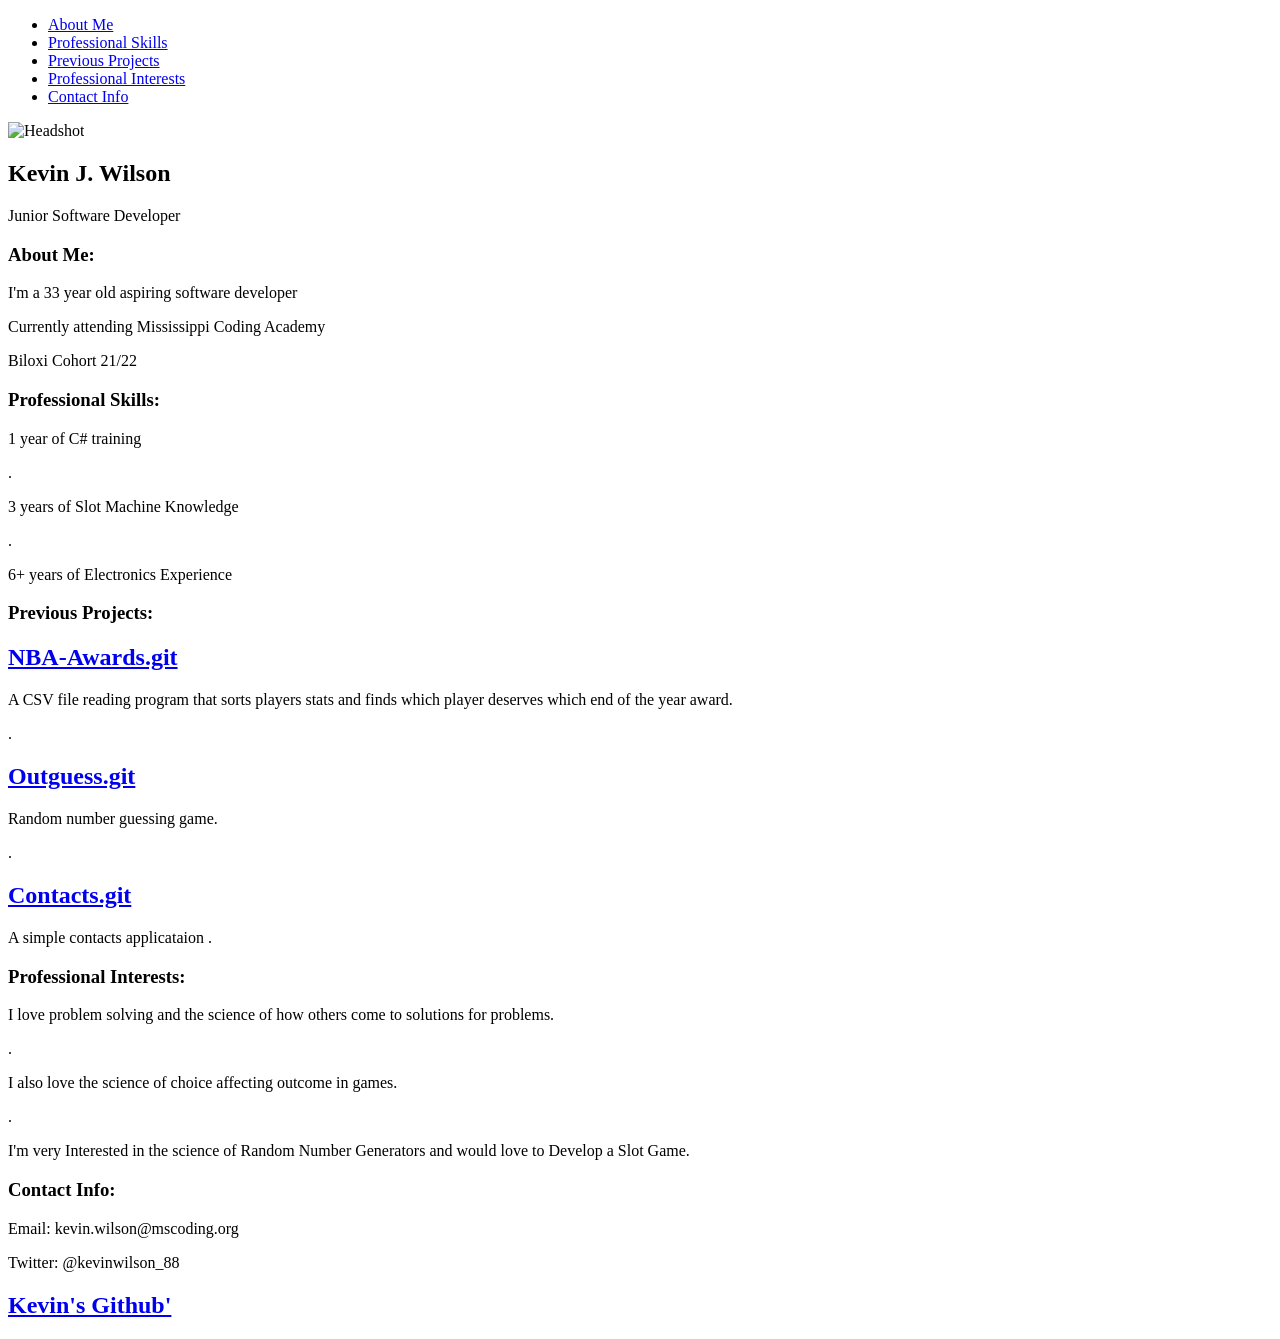
==== index.html @ ad1228a2 "Create index.html" ====
<!DOCTYPE html>
<html>
<head>
    <meta charset="utf-8" />
    <link rel="stylesheet" href="StyleSheet.css" />
    <meta name="viewport" content="width=device-width, initial-scale=1" />
    <title>
        Kevin's Website'
    </title>
</head>
<body>

    <ul class="nav">

        <li> <a href="#About Me"> About Me</a> </li>
        <li> <a href="#Skills"> Professional Skills</a> </li>
        <li> <a href="#Projects"> Previous Projects</a> </li>
        <li> <a href="#Interests"> Professional Interests</a> </li>
        <li> <a href="#Contact"> Contact Info</a> </li>

    </ul>

    <section class="hero">
        <header>
            <div class="headshot">
                <img src="maninspace.jfif" alt="Headshot" />
            </div>


            <h1> Kevin J. Wilson </h1>

            <p> Junior Software Developer</p>

        </header>
    </section>

    <section class="About Me" id="About Me">

        <h3> About Me:  </h3>
        <p> I'm a 33 year old aspiring software developer</p>
        <p> Currently attending Mississippi Coding Academy</p>
        <p> Biloxi Cohort 21/22</p>

    </section>

    <section class="Professional Skills" id="Skills">

        <h3>   Professional Skills: </h3>
        <p> 1 year of C# training</p>
        <p>.</p>
        <p> 3 years of Slot Machine Knowledge</p>
        <p>.</p>
        <p> 6+ years of Electronics Experience</p>


    </section>

    <section class="Previous Projects" id="Projects">

        <h3>Previous Projects:</h3>
        <div>
            <h2><a href="https://github.com/Kevin-J-Wilson/NBA-Awards">NBA-Awards.git</a></h2>
            <p>A CSV file reading program that sorts players stats and finds which player deserves which end of the year award.</p>
            <p>.</p>

            <h2><a href="https://github.com/Kevin-J-Wilson/Outguess">Outguess.git</a></h2>
            <p>Random number guessing game.</p>
            <p>.</p>
            <h2><a href="https://github.com/Kevin-J-Wilson/Contacts">Contacts.git</a></h2>
            <p>A simple contacts applicataion .</p>
            
        </div>
    </section>

    <section class="Interests" id="Interests">

        <h3>   Professional Interests:  </h3>
        <p> I love problem solving and the science of how others come to solutions for problems.</p>
        <p>.</p>
        <p> I also love the science of choice affecting outcome in games.</p>
        <p>.</p>
        <p> I'm very Interested in the science of Random Number Generators and would love to Develop a Slot Game.</p>

    </section>


    <footer class="Contact Info" id="Contact">

        <h3>    Contact Info:  </h3>
        <p> Email: kevin.wilson@mscoding.org</p>
        <p> Twitter: @kevinwilson_88</p>
        <h2><a href="https://github.com/Kevin-J-Wilson">Kevin's Github'</a></h2>

    </footer>
</body>
</html>
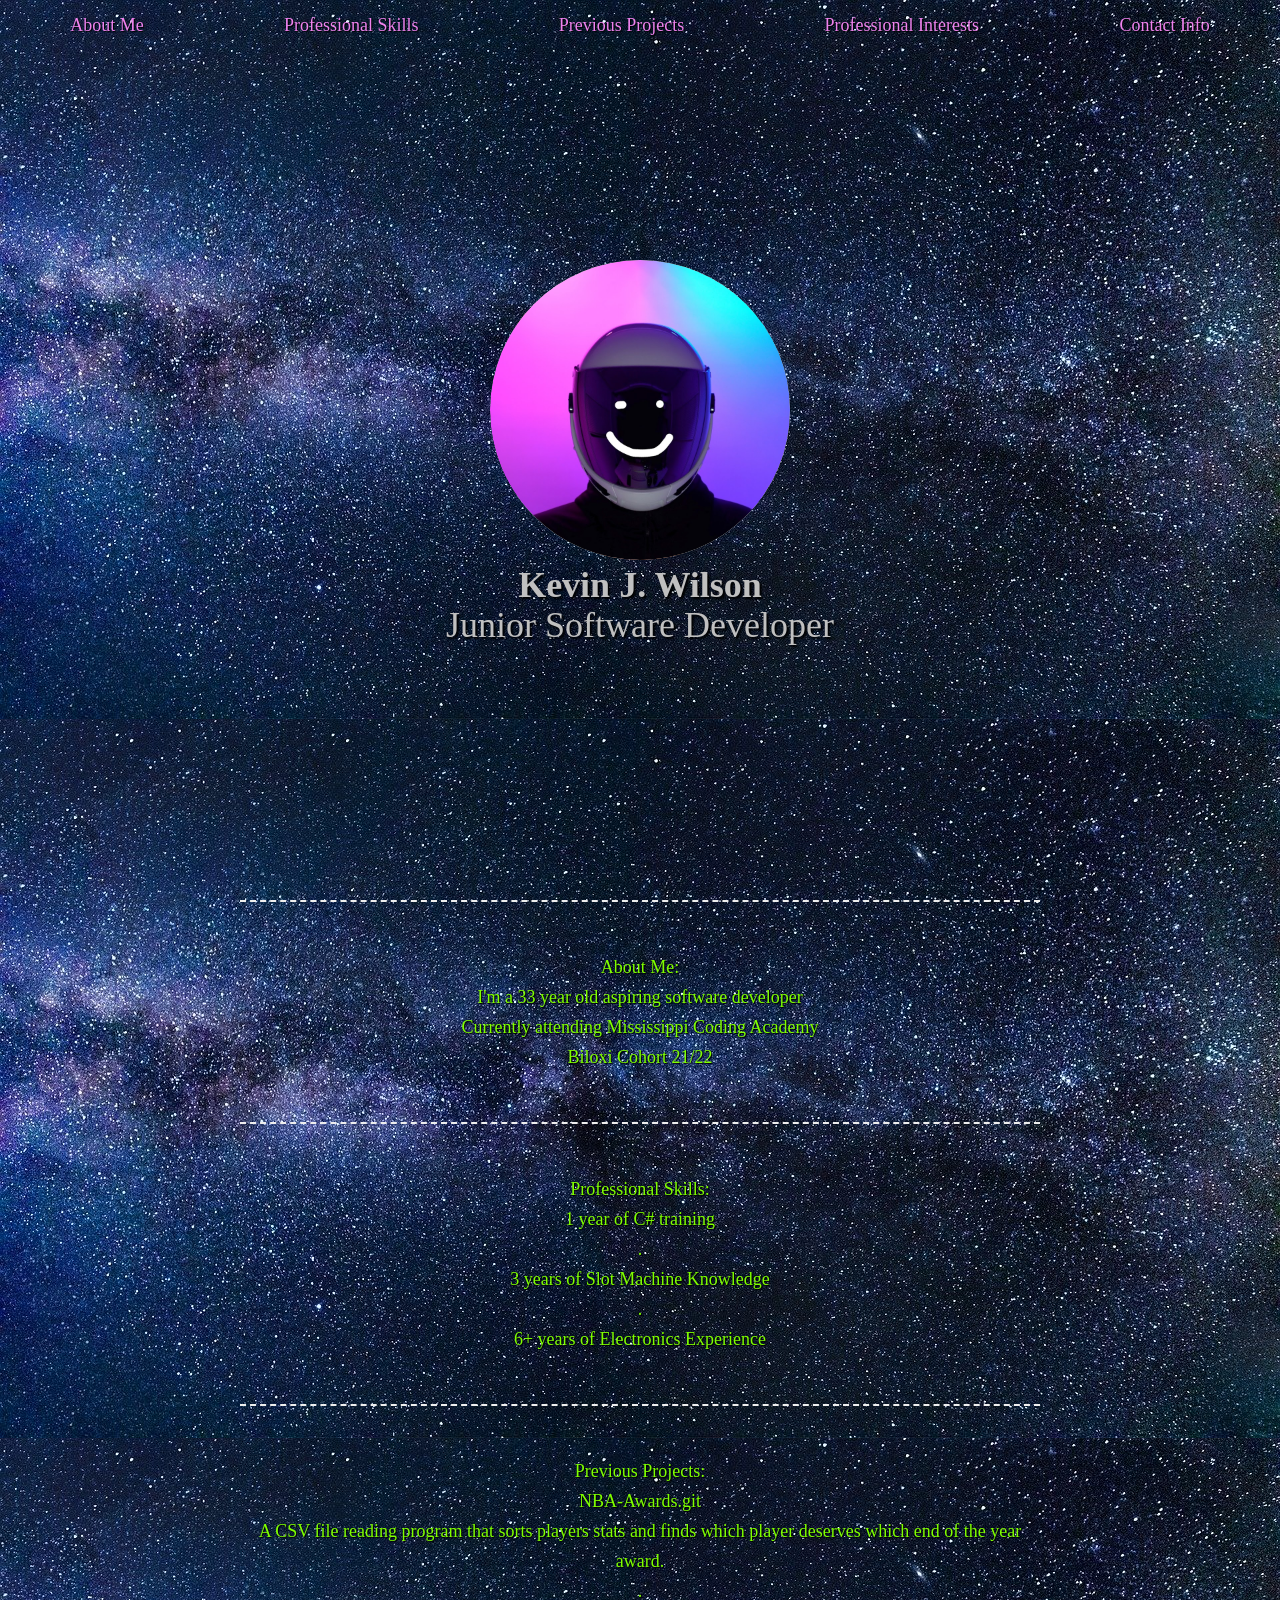
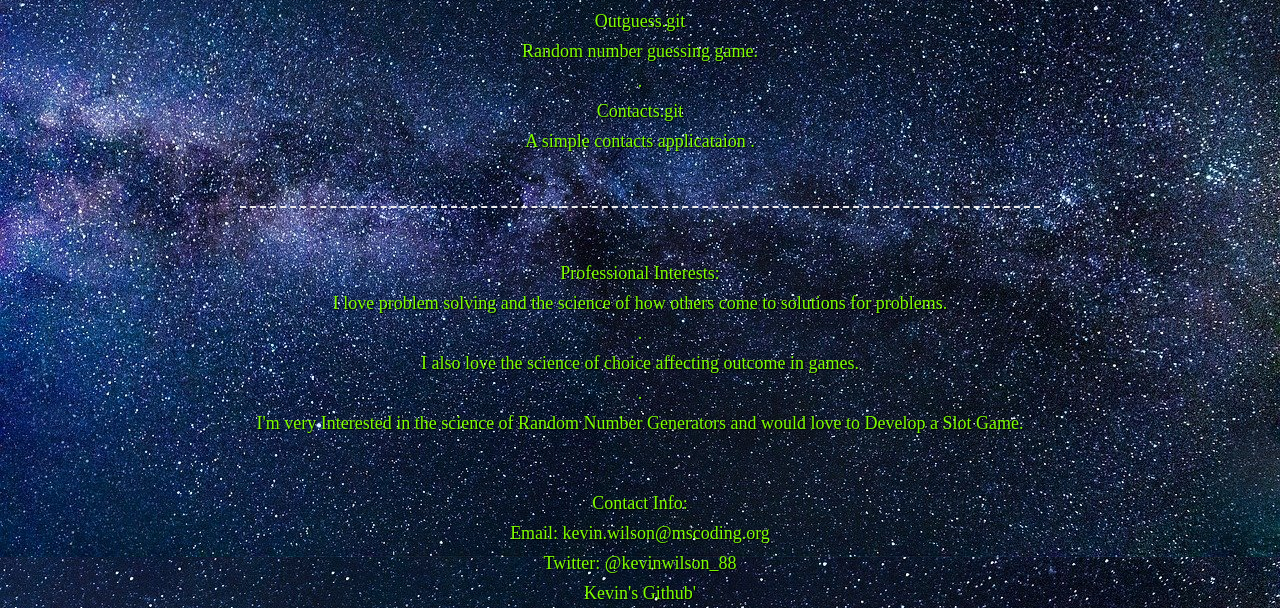
==== commit 8b8504be: "Update index.html" ====
--- a/index.html
+++ b/index.html
@@ -23,7 +23,7 @@
     <section class="hero">
         <header>
             <div class="headshot">
-                <img src="maninspace.jfif" alt="Headshot" />
+                <img src="unnamed.jpg" alt="Headshot" />
             </div>
 
 
--- a/StyleSheet.css
+++ b/StyleSheet.css
@@ -0,0 +1,118 @@
+﻿* {
+    margin: 0;
+    padding: 0;
+    border: 0;
+    font-size: inherit;
+    font-weight: inherit;
+    text-decoration: inherit;
+    line-height: inherit;
+    color: inherit;
+}/*end select all*/
+
+.nav {
+    width: 100%;
+    display: flex;
+    position: fixed;
+}
+
+.nav li {
+    list-style-type:none;
+    flex-grow:1;
+}
+
+.nav li a {
+    display: block;
+    line-height: 50px;
+    font-family: 'Lucida Handwriting';
+    text-shadow: 1px 1px 1px black;
+    color: violet;
+    transition: background-color 0.2s;
+}
+.nav li a:hover {
+    background-color: black;
+}
+
+
+html, body {
+    font-family: 'Lucida Calligraphy';
+    font-size: 18px;
+    line-height: 30px;
+    color: chartreuse;
+    text-shadow: 1px 1px 1px black;
+}
+/*end html,body*/
+
+body {
+    text-align: center;
+    background-image: url("milkyway.jpg");
+}/*end body*/
+
+h1 {
+    font-size: 36px;
+    line-height: 50px;
+    font-weight: bold;
+}/*end h1*/
+
+section {
+    border-top: 2px dashed #eee;
+    padding: 50px 0;
+    max-width: 800px;
+    margin: 0 auto; 
+}/*end section*/
+
+section:target h1{
+    
+    background-color:coral;
+}
+
+img{
+
+    border-radius:50%;
+}/*end img*/
+
+
+.hero {
+    height: 100vh;
+    display: flex;
+    flex-direction: column;
+    justify-content: center;
+    border: 0;
+    padding: 0;
+    font-family: 'Lucida Calligraphy';
+    font-size: 36px;
+    line-height: 30px;
+    color: silver;
+    text-shadow: 2px 2px 2px black;
+}/*end hero*/
+
+.hero img{
+    width:100%;
+    height:100%;
+}/*end hero img*/
+
+.headshot {
+    width: 300px;
+    height: 300px;
+    border-radius: 50%;
+    overflow: hidden;
+    margin-left: auto;
+    margin-right: auto;
+    transition: transform 3s, box-shadow 1s;
+    background-image: url("OIP.jpg");
+    background-size: contain;
+}/*end headshot*/
+
+.headshot:hover {
+    transform:rotate(360deg);
+    box-shadow: 0px 0px 100px 50px #fc4, 0px 0px 100px 20px #960 inset;
+}/*end headshot hover*/
+
+.headshot img{
+    transition:opacity 1s;
+}/*end headshot img*/
+
+.headshot:hover img{
+
+    opacity:0;
+}/*end headshot hover img*/
+
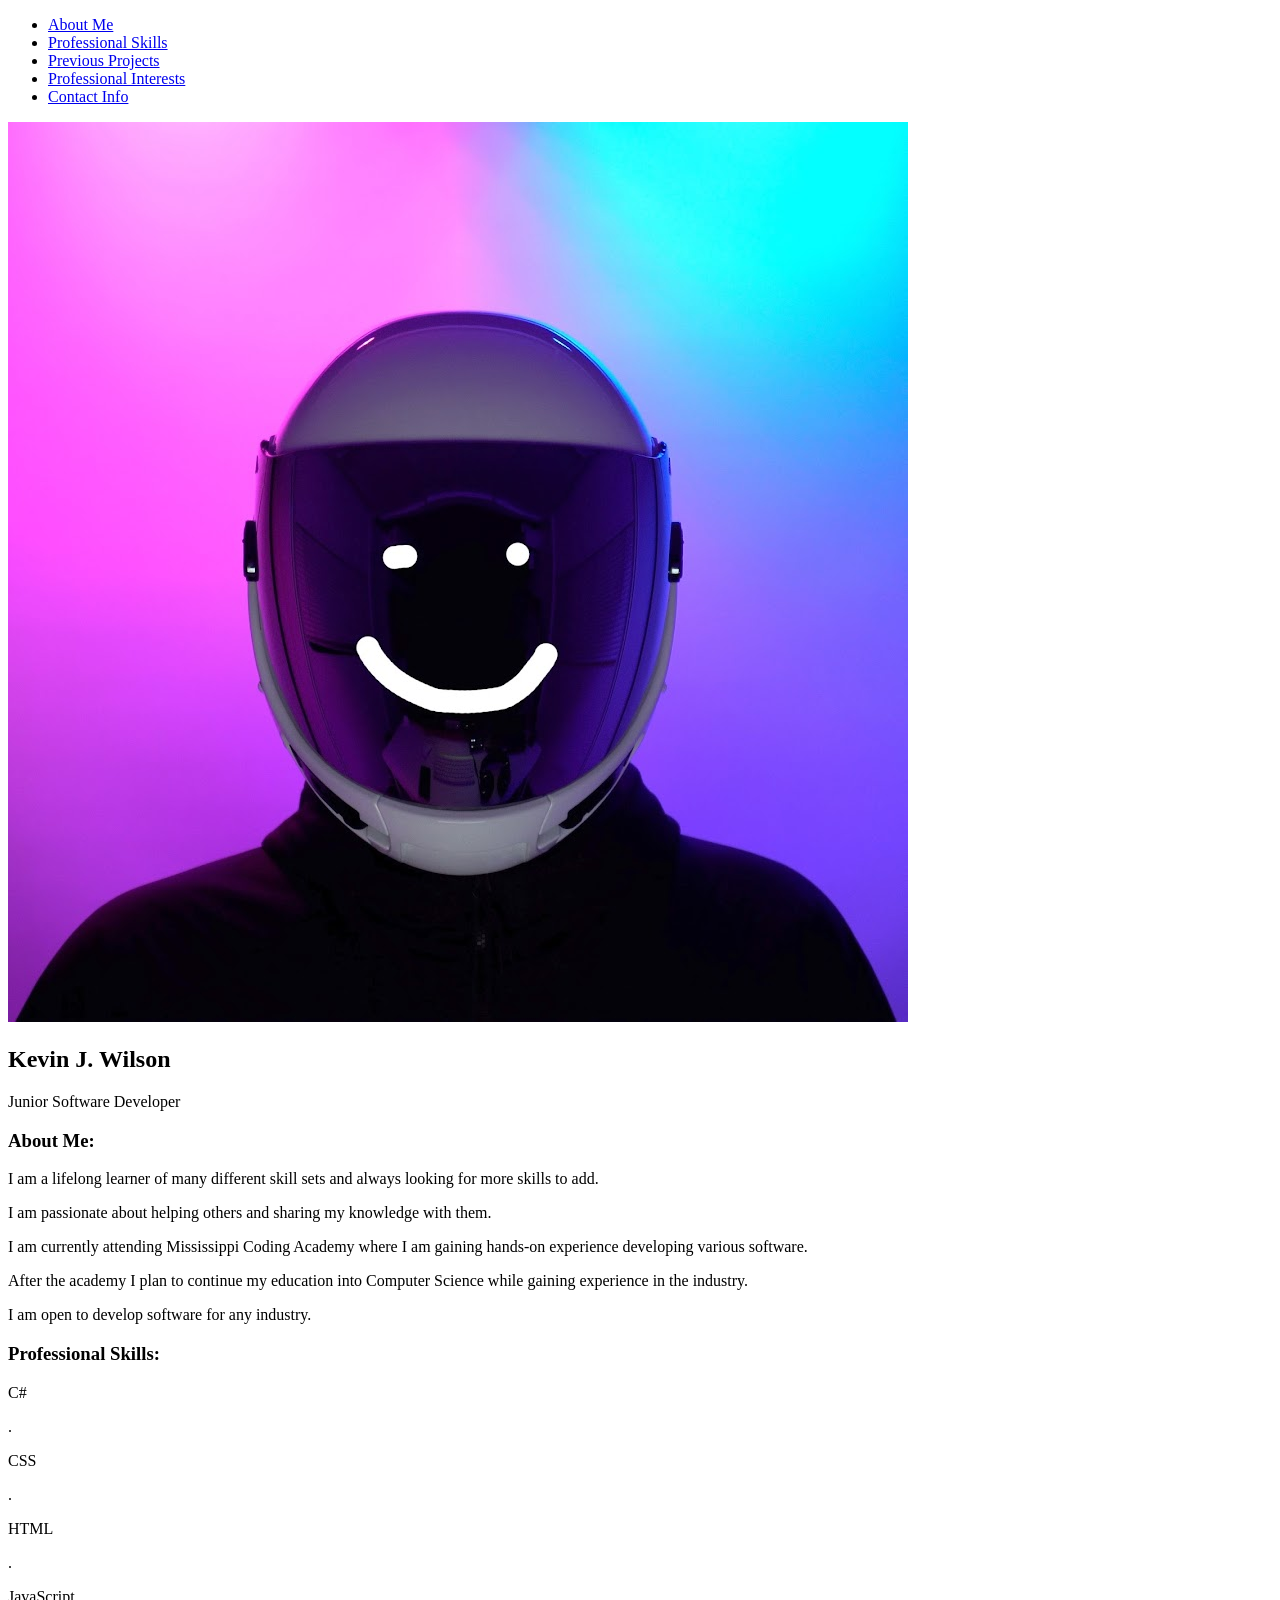
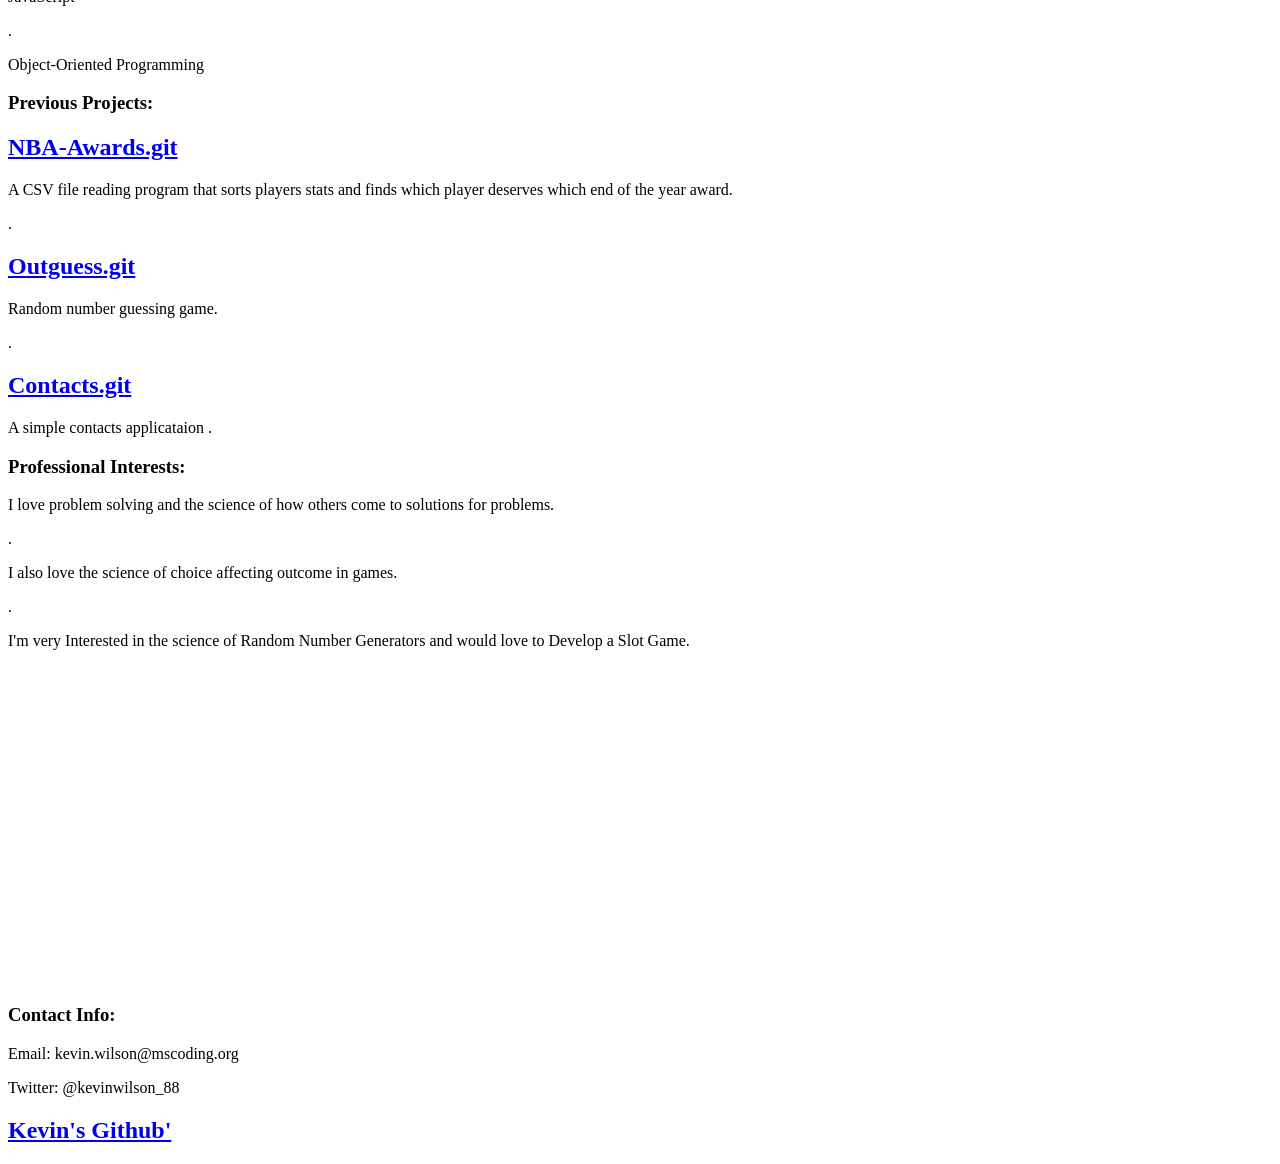
==== commit 47823df2: "Update index.html" ====
--- a/index.html
+++ b/index.html
@@ -2,7 +2,7 @@
 <html>
 <head>
     <meta charset="utf-8" />
-    <link rel="stylesheet" href="StyleSheet.css" />
+    <link rel="stylesheet" href="portfolio.css" />
     <meta name="viewport" content="width=device-width, initial-scale=1" />
     <title>
         Kevin's Website'
@@ -37,20 +37,26 @@
     <section class="About Me" id="About Me">
 
         <h3> About Me:  </h3>
-        <p> I'm a 33 year old aspiring software developer</p>
-        <p> Currently attending Mississippi Coding Academy</p>
-        <p> Biloxi Cohort 21/22</p>
+        <p>I am a lifelong learner of many different skill sets and always looking for more skills to add.</p>  
+        <p>I am passionate about helping others and sharing my knowledge with them.</p>
+        <p>I am currently attending Mississippi Coding Academy where I am gaining hands-on experience developing various software.</p>
+        <p>After the academy I plan to continue my education into Computer Science while gaining experience in the industry.</p>
+        <p>I am open to develop software for any industry.</p>
+    </section>
 
-    </section>
 
     <section class="Professional Skills" id="Skills">
 
         <h3>   Professional Skills: </h3>
-        <p> 1 year of C# training</p>
+        <p> C#</p>
         <p>.</p>
-        <p> 3 years of Slot Machine Knowledge</p>
+        <p> CSS</p>
         <p>.</p>
-        <p> 6+ years of Electronics Experience</p>
+        <p> HTML</p>
+        <p>.</p>
+        <p> JavaScript</p>
+        <p>.</p>
+        <p> Object-Oriented Programming</p>
 
 
     </section>
@@ -68,7 +74,7 @@
             <p>.</p>
             <h2><a href="https://github.com/Kevin-J-Wilson/Contacts">Contacts.git</a></h2>
             <p>A simple contacts applicataion .</p>
-            
+
         </div>
     </section>
 
@@ -82,8 +88,7 @@
         <p> I'm very Interested in the science of Random Number Generators and would love to Develop a Slot Game.</p>
 
     </section>
-
-
+    <iframe width="560" height="315" src="https://www.youtube.com/embed/DZDrFGVU2j4" title="YouTube video player" frameborder="0" allow="accelerometer; autoplay; clipboard-write; encrypted-media; gyroscope; picture-in-picture" allowfullscreen></iframe>
     <footer class="Contact Info" id="Contact">
 
         <h3>    Contact Info:  </h3>
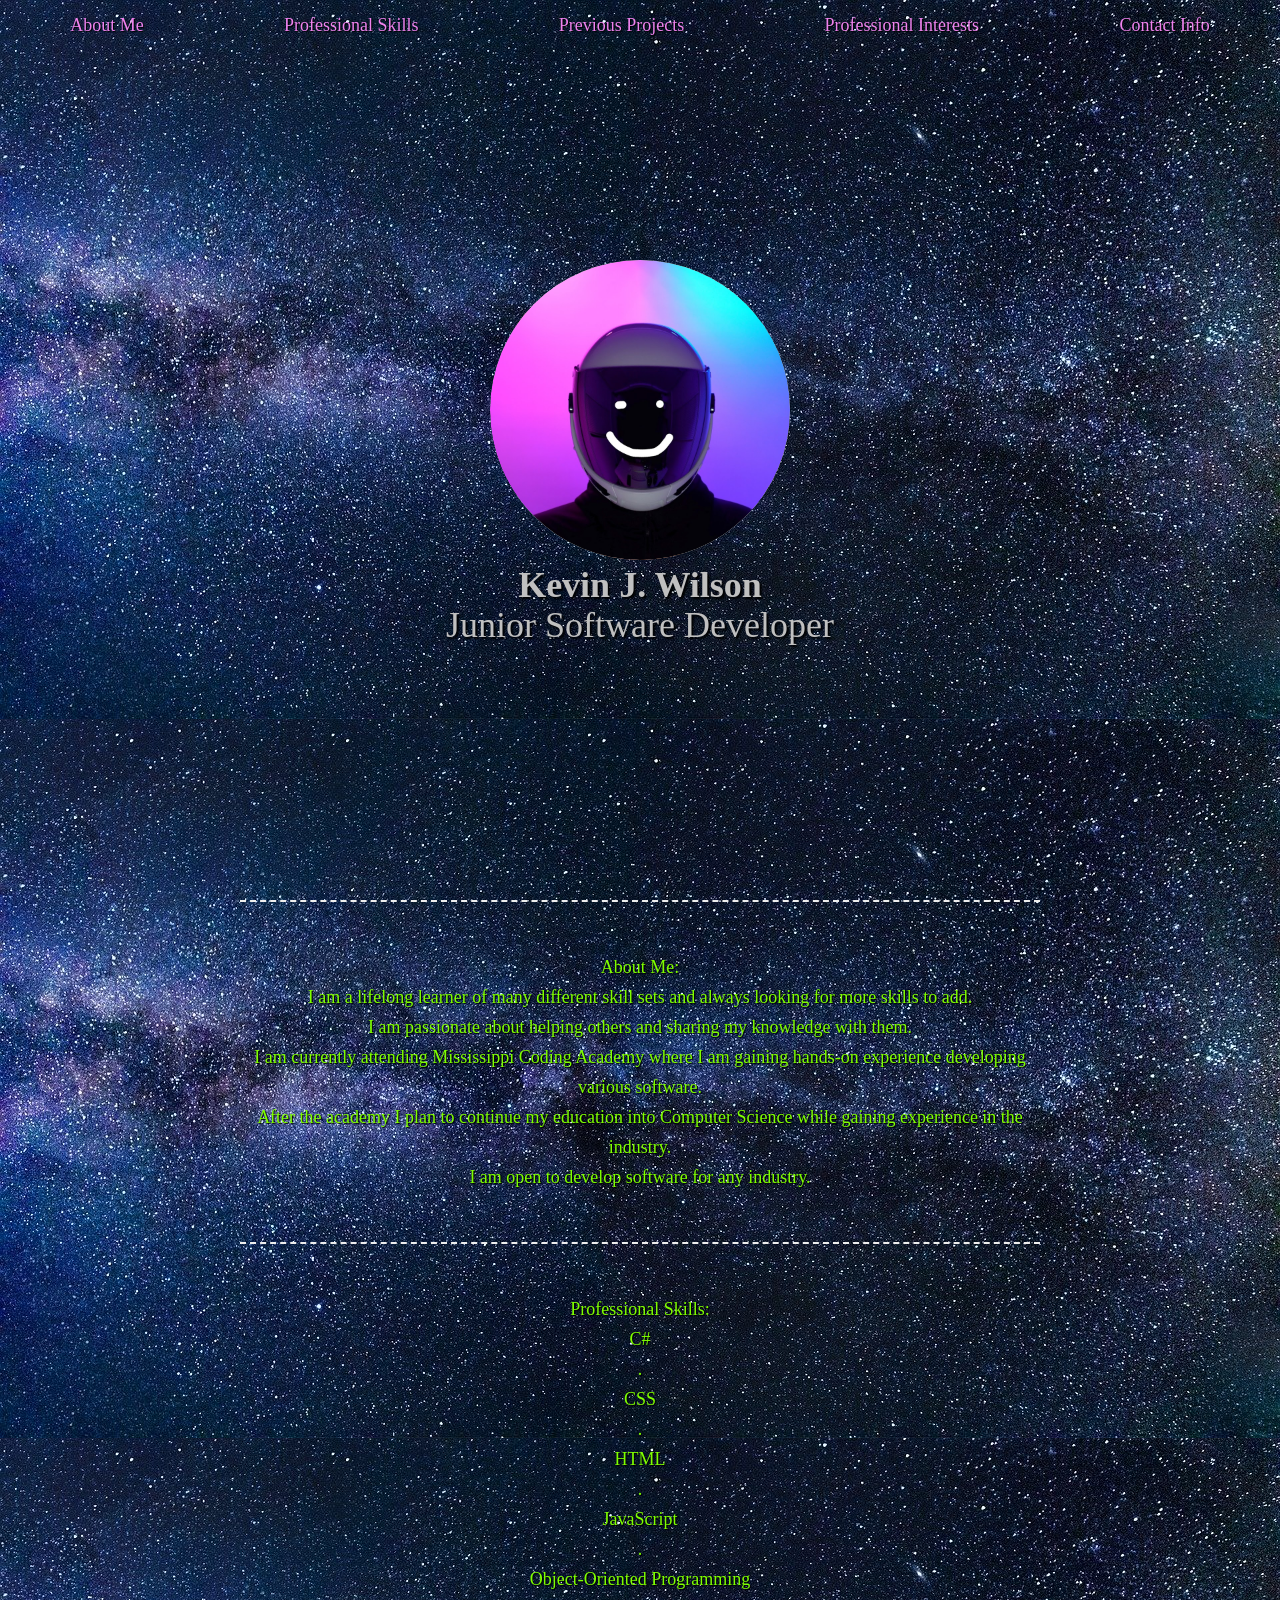
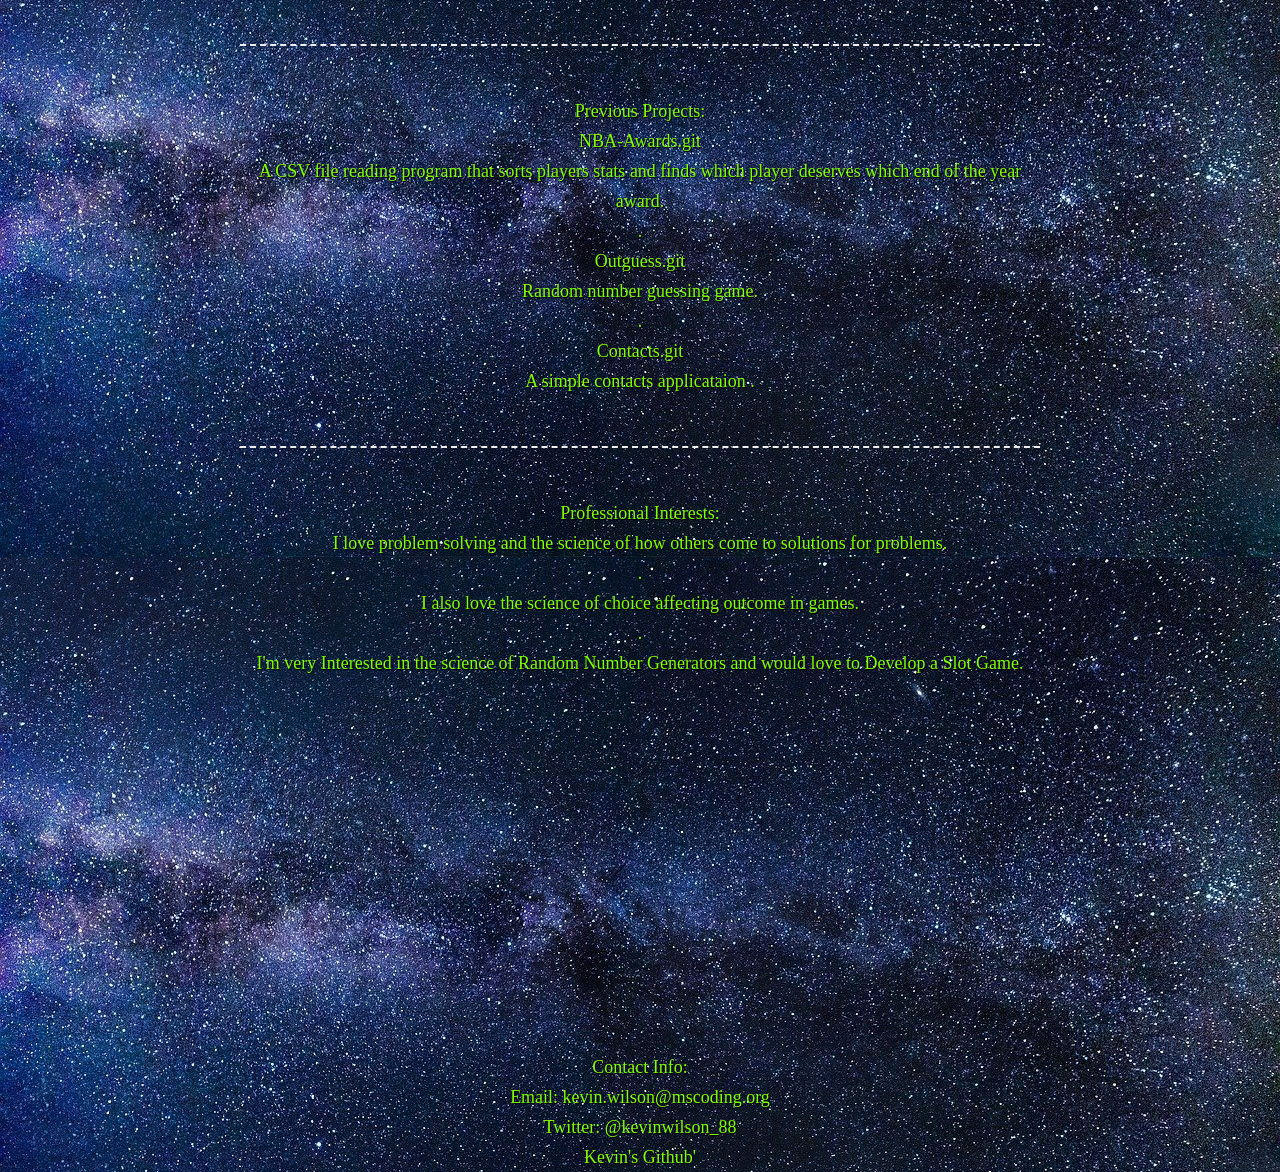
==== commit 1b65db55: "Update index.html" ====
--- a/index.html
+++ b/index.html
@@ -2,7 +2,7 @@
 <html>
 <head>
     <meta charset="utf-8" />
-    <link rel="stylesheet" href="portfolio.css" />
+    <link rel="stylesheet" href="StyleSheet.css" />
     <meta name="viewport" content="width=device-width, initial-scale=1" />
     <title>
         Kevin's Website'
--- a/StyleSheet.css
+++ b/StyleSheet.css
@@ -0,0 +1,118 @@
+﻿* {
+    margin: 0;
+    padding: 0;
+    border: 0;
+    font-size: inherit;
+    font-weight: inherit;
+    text-decoration: inherit;
+    line-height: inherit;
+    color: inherit;
+}/*end select all*/
+
+.nav {
+    width: 100%;
+    display: flex;
+    position: fixed;
+}
+
+.nav li {
+    list-style-type:none;
+    flex-grow:1;
+}
+
+.nav li a {
+    display: block;
+    line-height: 50px;
+    font-family: 'Lucida Handwriting';
+    text-shadow: 1px 1px 1px black;
+    color: violet;
+    transition: background-color 0.2s;
+}
+.nav li a:hover {
+    background-color: black;
+}
+
+
+html, body {
+    font-family: 'Lucida Calligraphy';
+    font-size: 18px;
+    line-height: 30px;
+    color: chartreuse;
+    text-shadow: 1px 1px 1px black;
+}
+/*end html,body*/
+
+body {
+    text-align: center;
+    background-image: url("milkyway.jpg");
+}/*end body*/
+
+h1 {
+    font-size: 36px;
+    line-height: 50px;
+    font-weight: bold;
+}/*end h1*/
+
+section {
+    border-top: 2px dashed #eee;
+    padding: 50px 0;
+    max-width: 800px;
+    margin: 0 auto; 
+}/*end section*/
+
+section:target h1{
+    
+    background-color:coral;
+}
+
+img{
+
+    border-radius:50%;
+}/*end img*/
+
+
+.hero {
+    height: 100vh;
+    display: flex;
+    flex-direction: column;
+    justify-content: center;
+    border: 0;
+    padding: 0;
+    font-family: 'Lucida Calligraphy';
+    font-size: 36px;
+    line-height: 30px;
+    color: silver;
+    text-shadow: 2px 2px 2px black;
+}/*end hero*/
+
+.hero img{
+    width:100%;
+    height:100%;
+}/*end hero img*/
+
+.headshot {
+    width: 300px;
+    height: 300px;
+    border-radius: 50%;
+    overflow: hidden;
+    margin-left: auto;
+    margin-right: auto;
+    transition: transform 3s, box-shadow 1s;
+    background-image: url("OIP.jpg");
+    background-size: contain;
+}/*end headshot*/
+
+.headshot:hover {
+    transform:rotate(360deg);
+    box-shadow: 0px 0px 100px 50px #fc4, 0px 0px 100px 20px #960 inset;
+}/*end headshot hover*/
+
+.headshot img{
+    transition:opacity 1s;
+}/*end headshot img*/
+
+.headshot:hover img{
+
+    opacity:0;
+}/*end headshot hover img*/
+
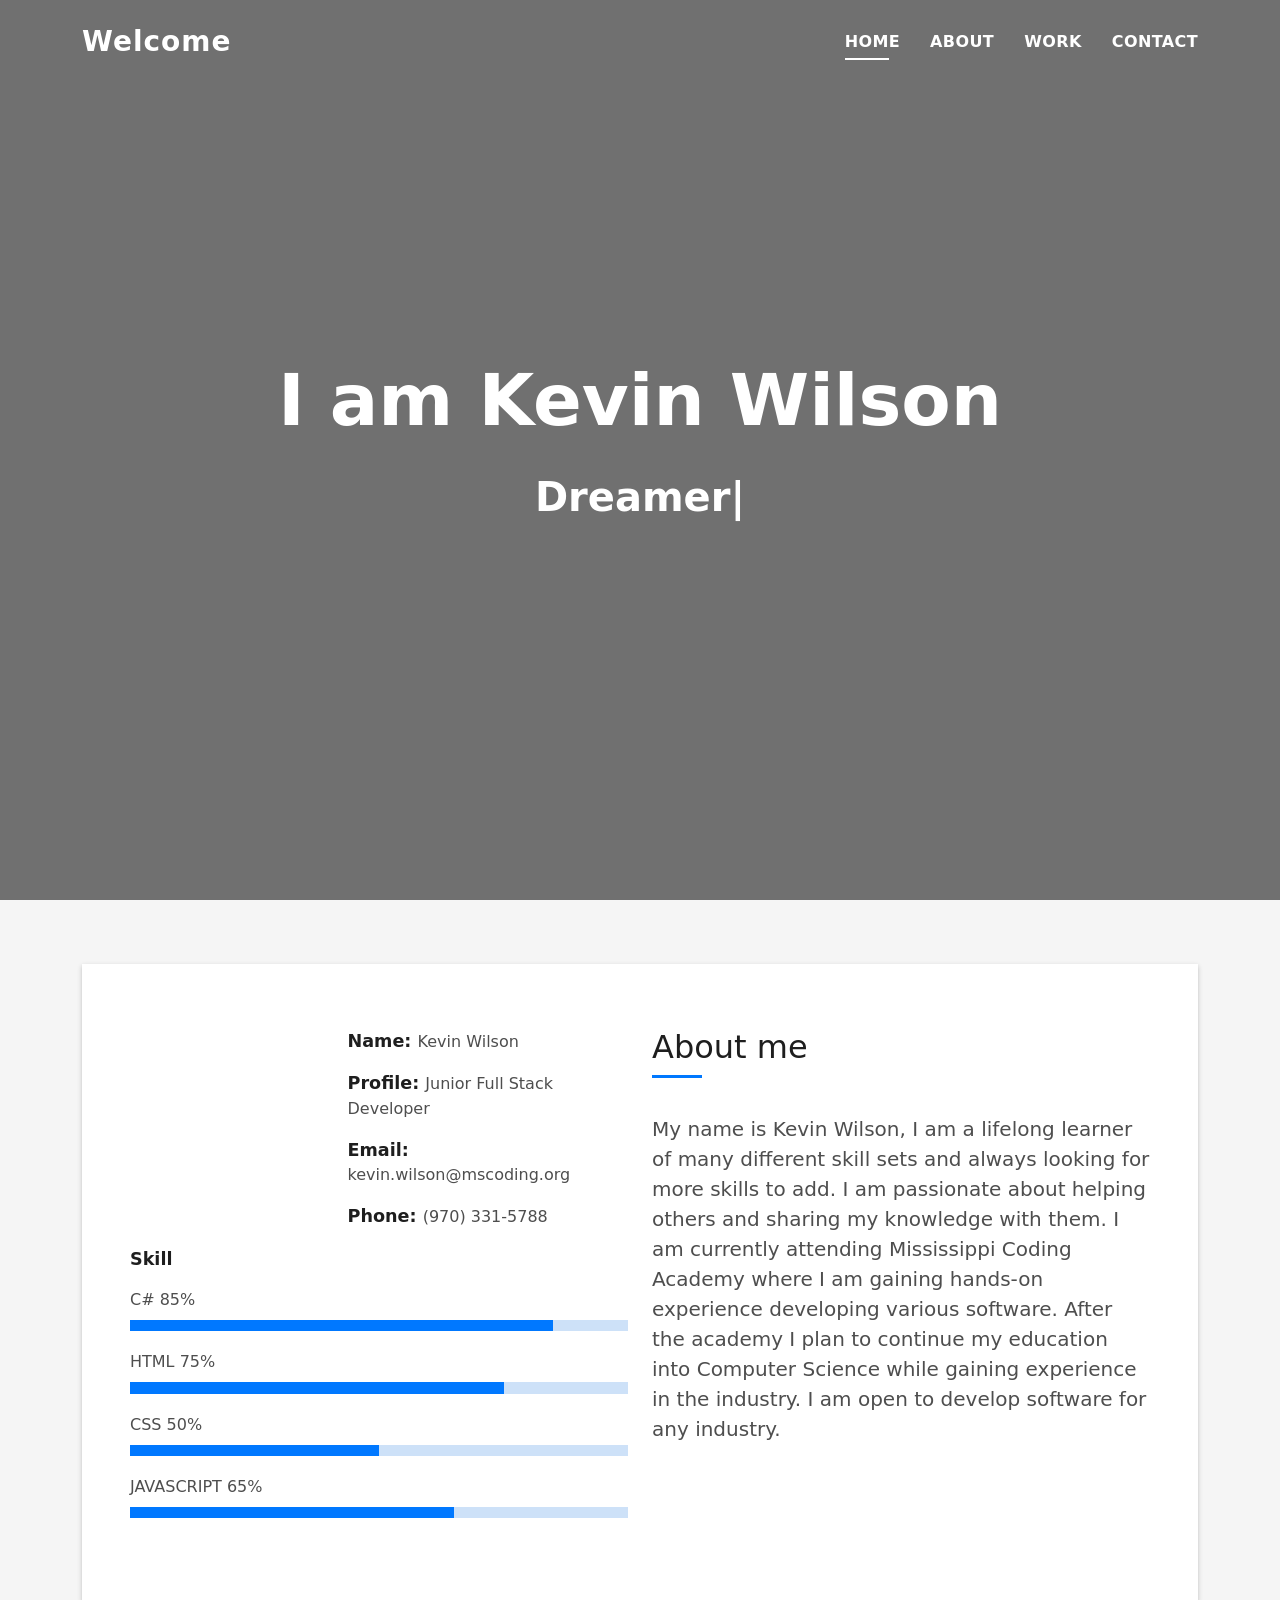
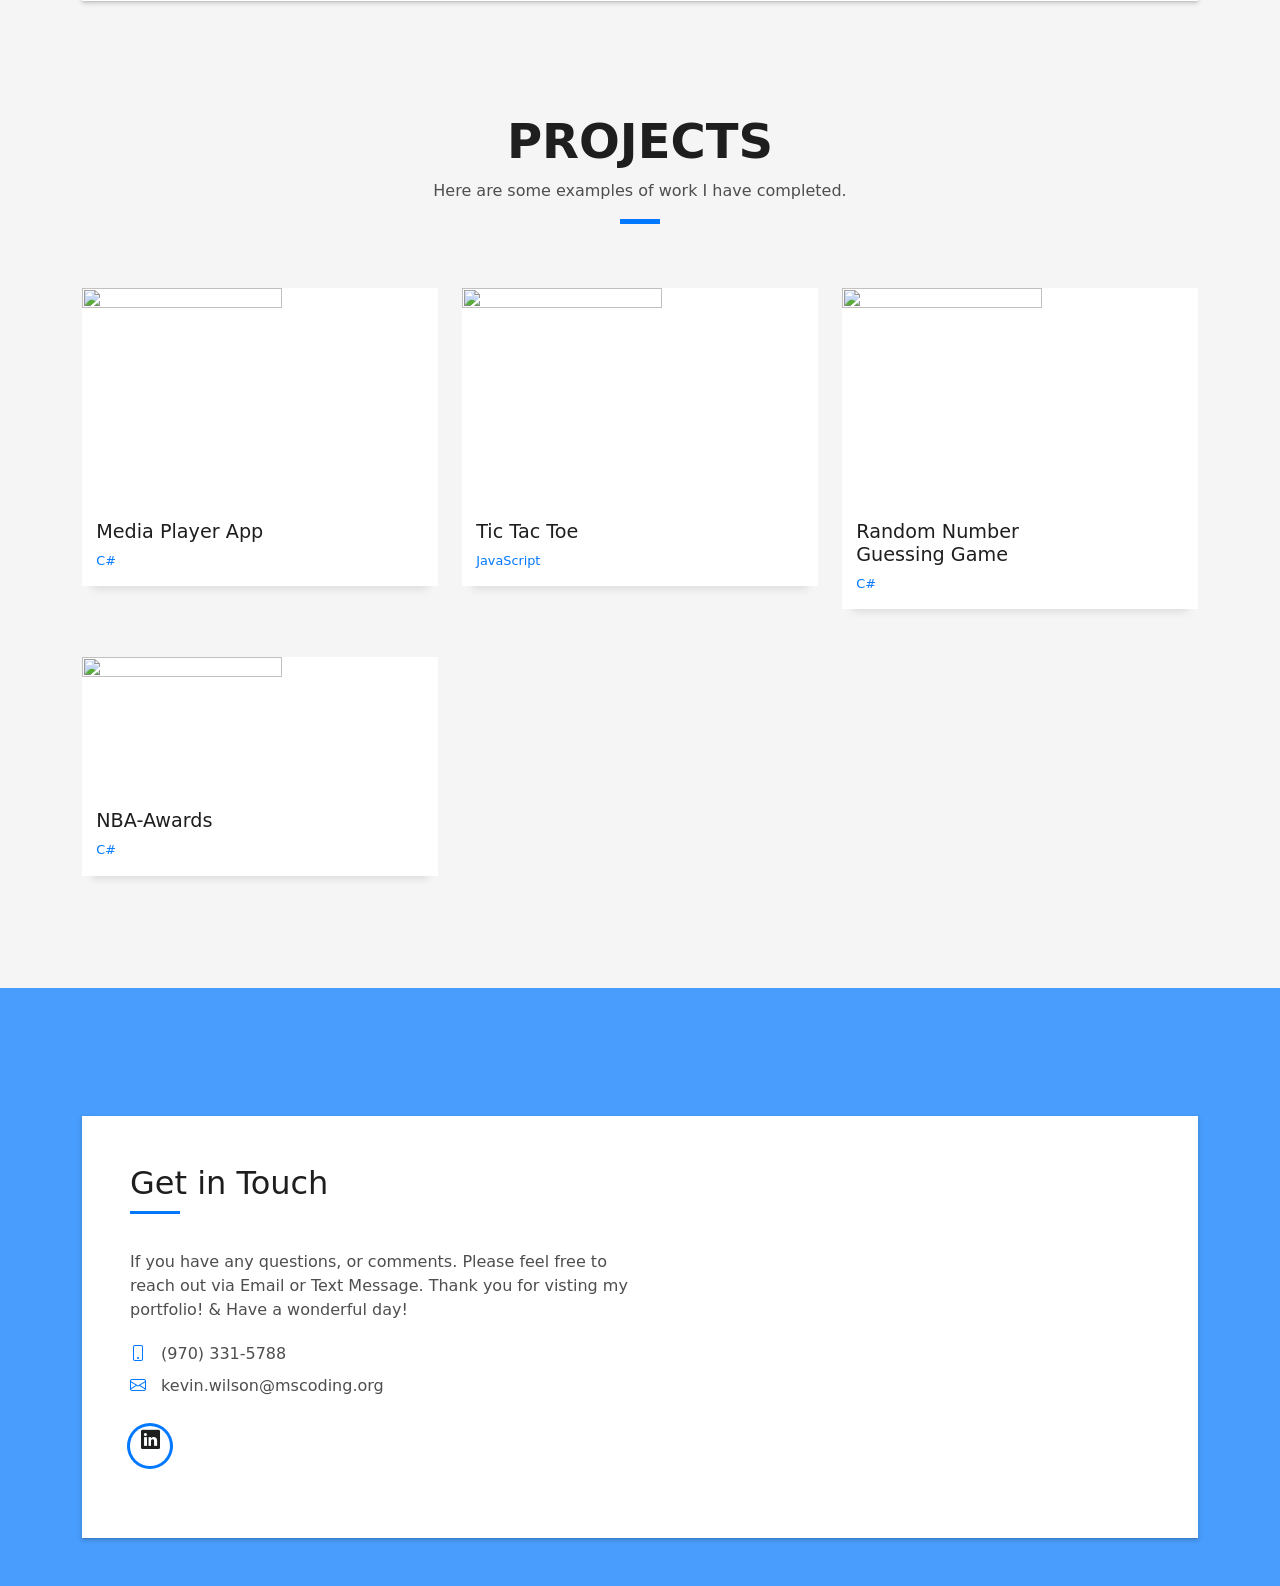
==== commit 65e0b24d: "first commit" ====
--- a/index.html
+++ b/index.html
@@ -1,101 +1,298 @@
-<!DOCTYPE html>
-<html>
-<head>
-    <meta charset="utf-8" />
-    <link rel="stylesheet" href="StyleSheet.css" />
-    <meta name="viewport" content="width=device-width, initial-scale=1" />
-    <title>
-        Kevin's Website'
-    </title>
-</head>
-<body>
-
-    <ul class="nav">
-
-        <li> <a href="#About Me"> About Me</a> </li>
-        <li> <a href="#Skills"> Professional Skills</a> </li>
-        <li> <a href="#Projects"> Previous Projects</a> </li>
-        <li> <a href="#Interests"> Professional Interests</a> </li>
-        <li> <a href="#Contact"> Contact Info</a> </li>
-
-    </ul>
-
-    <section class="hero">
-        <header>
-            <div class="headshot">
-                <img src="unnamed.jpg" alt="Headshot" />
-            </div>
-
-
-            <h1> Kevin J. Wilson </h1>
-
-            <p> Junior Software Developer</p>
-
-        </header>
-    </section>
-
-    <section class="About Me" id="About Me">
-
-        <h3> About Me:  </h3>
-        <p>I am a lifelong learner of many different skill sets and always looking for more skills to add.</p>  
-        <p>I am passionate about helping others and sharing my knowledge with them.</p>
-        <p>I am currently attending Mississippi Coding Academy where I am gaining hands-on experience developing various software.</p>
-        <p>After the academy I plan to continue my education into Computer Science while gaining experience in the industry.</p>
-        <p>I am open to develop software for any industry.</p>
-    </section>
-
-
-    <section class="Professional Skills" id="Skills">
-
-        <h3>   Professional Skills: </h3>
-        <p> C#</p>
-        <p>.</p>
-        <p> CSS</p>
-        <p>.</p>
-        <p> HTML</p>
-        <p>.</p>
-        <p> JavaScript</p>
-        <p>.</p>
-        <p> Object-Oriented Programming</p>
-
-
-    </section>
-
-    <section class="Previous Projects" id="Projects">
-
-        <h3>Previous Projects:</h3>
-        <div>
-            <h2><a href="https://github.com/Kevin-J-Wilson/NBA-Awards">NBA-Awards.git</a></h2>
-            <p>A CSV file reading program that sorts players stats and finds which player deserves which end of the year award.</p>
-            <p>.</p>
-
-            <h2><a href="https://github.com/Kevin-J-Wilson/Outguess">Outguess.git</a></h2>
-            <p>Random number guessing game.</p>
-            <p>.</p>
-            <h2><a href="https://github.com/Kevin-J-Wilson/Contacts">Contacts.git</a></h2>
-            <p>A simple contacts applicataion .</p>
-
-        </div>
-    </section>
-
-    <section class="Interests" id="Interests">
-
-        <h3>   Professional Interests:  </h3>
-        <p> I love problem solving and the science of how others come to solutions for problems.</p>
-        <p>.</p>
-        <p> I also love the science of choice affecting outcome in games.</p>
-        <p>.</p>
-        <p> I'm very Interested in the science of Random Number Generators and would love to Develop a Slot Game.</p>
-
-    </section>
-    <iframe width="560" height="315" src="https://www.youtube.com/embed/DZDrFGVU2j4" title="YouTube video player" frameborder="0" allow="accelerometer; autoplay; clipboard-write; encrypted-media; gyroscope; picture-in-picture" allowfullscreen></iframe>
-    <footer class="Contact Info" id="Contact">
-
-        <h3>    Contact Info:  </h3>
-        <p> Email: kevin.wilson@mscoding.org</p>
-        <p> Twitter: @kevinwilson_88</p>
-        <h2><a href="https://github.com/Kevin-J-Wilson">Kevin's Github'</a></h2>
-
-    </footer>
-</body>
-</html> 
+<!DOCTYPE html>
+<html lang="en">
+
+<head>
+  <meta charset="utf-8">
+  <meta content="width=device-width, initial-scale=1.0" name="viewport">
+
+  <title>DevFolio Bootstrap Portfolio Template - Index</title>
+  <meta content="" name="description">
+  <meta content="" name="keywords">
+
+  <!-- Favicons -->
+  <link href="assets/img/favicon.png" rel="icon">
+  <link href="assets/img/apple-touch-icon.png" rel="apple-touch-icon">
+
+  <!-- Vendor CSS Files -->
+  <link href="assets/vendor/bootstrap/css/bootstrap.min.css" rel="stylesheet">
+  <link href="assets/vendor/bootstrap-icons/bootstrap-icons.css" rel="stylesheet">
+  <link href="assets/vendor/glightbox/css/glightbox.min.css" rel="stylesheet">
+  <link href="assets/vendor/swiper/swiper-bundle.min.css" rel="stylesheet">
+
+  <!-- Template Main CSS File -->
+  <link href="assets/css/style.css" rel="stylesheet">
+
+  <!-- =======================================================
+  * Template Name: DevFolio - v4.7.1
+  * Template URL: https://bootstrapmade.com/devfolio-bootstrap-portfolio-html-template/
+  * Author: BootstrapMade.com
+  * License: https://bootstrapmade.com/license/
+  ======================================================== -->
+</head>
+
+<body>
+
+  <!-- ======= Header ======= -->
+  <header id="header" class="fixed-top">
+    <div class="container d-flex align-items-center justify-content-between">
+
+      <h1 class="logo"><a href="index.html">Welcome</a></h1>
+      <!-- Uncomment below if you prefer to use an image logo -->
+      <!-- <a href="index.html" class="logo"><img src="assets/img/logo.png" alt="" class="img-fluid"></a>-->
+
+      <nav id="navbar" class="navbar">
+        <ul>
+          <li><a class="nav-link scrollto active" href="#hero">Home</a></li>
+          <li><a class="nav-link scrollto" href="#about">About</a></li>
+          <li><a class="nav-link scrollto " href="#work">Work</a></li>
+          <li><a class="nav-link scrollto" href="#contact">Contact</a></li>
+        </ul>
+        <i class="bi bi-list mobile-nav-toggle"></i>
+      </nav><!-- .navbar -->
+
+    </div>
+  </header><!-- End Header -->
+
+  <!-- ======= Hero Section ======= -->
+  <div id="hero" class="hero route bg-image" style="background-image: url(https://wallpaperaccess.com/full/796855.png)">
+    <div class="overlay-itro"></div>
+    <div class="hero-content display-table">
+      <div class="table-cell">
+        <div class="container">
+          <!--<p class="display-6 color-d">Hello, world!</p>-->
+          <h1 class="hero-title mb-4">I am Kevin Wilson</h1>
+          <p class="hero-subtitle"><span class="typed" data-typed-items="Dreamer, Developer, Problem Solver, Programmer"></span></p>
+          <!-- <p class="pt-3"><a class="btn btn-primary btn js-scroll px-4" href="#about" role="button">Learn More</a></p> -->
+        </div>
+      </div>
+    </div>
+  </div><!-- End Hero Section -->
+
+  <main id="main">
+
+    <!-- ======= About Section ======= -->
+    <section id="about" class="about-mf sect-pt4 route">
+      <div class="container">
+        <div class="row">
+          <div class="col-sm-12">
+            <div class="box-shadow-full">
+              <div class="row">
+                <div class="col-md-6">
+                  <div class="row">
+                    <div class="col-sm-6 col-md-5">
+                      <div class="about-img">
+                        <img src="C:\Users\getti\Pictures\mewithdegree.png" class="img-fluid rounded b-shadow-a" alt="">
+                      </div>
+                    </div>
+                    <div class="col-sm-6 col-md-7">
+                      <div class="about-info">
+                        <p><span class="title-s">Name: </span> <span>Kevin Wilson</span></p>
+                        <p><span class="title-s">Profile: </span> <span>Junior Full Stack Developer</span></p>
+                        <p><span class="title-s">Email: </span> <span>kevin.wilson@mscoding.org</span></p>
+                        <p><span class="title-s">Phone: </span> <span>(970) 331-5788</span></p>
+                      </div>
+                    </div>
+                  </div>
+                  <div class="skill-mf">
+                    <p class="title-s">Skill</p>
+                    <span>C#</span> <span class="pull-right">85%</span>
+                    <div class="progress">
+                      <div class="progress-bar" role="progressbar" style="width: 85%;" aria-valuenow="85" aria-valuemin="0" aria-valuemax="100"></div>
+                    </div>
+                    <span>HTML</span> <span class="pull-right">75%</span>
+                    <div class="progress">
+                      <div class="progress-bar" role="progressbar" style="width: 75%" aria-valuenow="75" aria-valuemin="0" aria-valuemax="100"></div>
+                    </div>
+                    <span>CSS</span> <span class="pull-right">50%</span>
+                    <div class="progress">
+                      <div class="progress-bar" role="progressbar" style="width: 50%" aria-valuenow="50" aria-valuemin="0" aria-valuemax="100"></div>
+                    </div>
+                    <span>JAVASCRIPT</span> <span class="pull-right">65%</span>
+                    <div class="progress">
+                      <div class="progress-bar" role="progressbar" style="width: 65%" aria-valuenow="65" aria-valuemin="0" aria-valuemax="100"></div>
+                    </div>
+                  </div>
+                </div>
+                <div class="col-md-6">
+                  <div class="about-me pt-4 pt-md-0">
+                    <div class="title-box-2">
+                      <h5 class="title-left">
+                        About me
+                      </h5>
+                    </div>
+                    <p class="lead">
+                      My name is Kevin Wilson, 
+                      I am a lifelong learner of many different skill sets and always looking for more skills to add. 
+                      I am passionate about helping others and sharing my knowledge with them. 
+                      I am currently attending Mississippi Coding Academy where I am gaining hands-on experience developing various software. 
+                      After the academy I plan to continue my education into Computer Science while gaining experience in the industry. 
+                      I am open to develop software for any industry.
+                    </p>
+                  </div>
+                </div>
+              </div>
+            </div>
+          </div>
+        </div>
+      </div>
+    </section><!-- End About Section -->
+
+    <!-- ======= Portfolio Section ======= -->
+    <section id="work" class="portfolio-mf sect-pt4 route">
+      <div class="container">
+        <div class="row">
+          <div class="col-sm-12">
+            <div class="title-box text-center">
+              <h3 class="title-a">
+                Projects
+              </h3>
+              <p class="subtitle-a">
+                Here are some examples of work I have completed.
+              </p>
+              <div class="line-mf"></div>
+            </div>
+          </div>
+        </div>
+        <div class="row">
+          <div class="col-md-4">
+            <div class="work-box">
+              <a href="https://github.com/Kevin-J-Wilson/Media-Player-App" >
+                <div class="work-img">
+                  <img src="https://apkmb.com/wp-content/uploads/2019/02/IPTV-Player.png" alt="" class="img-fluid" height="200" width="200">
+                </div>
+              </a>
+              <div class="work-content">
+                <div class="row">
+                  <div class="col-sm-8">
+                    <h2 class="w-title">Media Player App</h2>
+                    <div class="w-more">
+                      <span class="w-ctegory">C#</span>
+                    </div>
+                  </div>
+                </div>
+              </div>
+            </div>
+          </div>
+          <div class="col-md-4">
+            <div class="work-box">
+              <a href="https://github.com/Kevin-J-Wilson/Tic-Tac-Toe.JsReact">
+                <div class="work-img">
+                  <img src="https://images.fineartamerica.com/images-medium-large-5/tic-tac-toe-on-a-chalkboard-chevy-fleet.jpg" alt="" class="img-fluid" height="200" width="200">
+                </div>
+              </a>
+              <div class="work-content">
+                <div class="row">
+                  <div class="col-sm-8">
+                    <h2 class="w-title">Tic Tac Toe</h2>
+                    <div class="w-more">
+                      <span class="w-ctegory">JavaScript</span>
+                    </div>
+                  </div>
+                </div>
+              </div>
+            </div>
+          </div>
+          <div class="col-md-4">
+            <div class="work-box">
+              <a href="https://github.com/Kevin-J-Wilson/Outguess">
+                <div class="work-img">
+                  <img src="https://i.pinimg.com/originals/b5/a1/3a/b5a13a3d4ec52e7adb728bd6896308a2.png" alt="" class="img-fluid" height="200" width="200">
+                </div>
+              </a>
+              <div class="work-content">
+                <div class="row">
+                  <div class="col-sm-8">
+                    <h2 class="w-title">Random Number Guessing Game</h2>
+                    <div class="w-more">
+                      <span class="w-ctegory">C#</span>
+                    </div>
+                  </div>
+                </div>
+              </div>
+            </div>
+          </div>
+          <div class="col-md-4">
+            <div class="work-box">
+              <a href="https://github.com/Kevin-J-Wilson/NBA-Awards">
+                <div class="work-img">
+                  <img src="https://media.istockphoto.com/photos/gold-basketball-trophy-picture-id500785002?k=6&m=500785002&s=170667a&w=0&h=QH7r6CxkWiLd2CNwMYyAlHt3ktjRv6jePOAYjCtuG8k=" alt="" class="img-fluid" height="120" width="200">
+                </div>
+              </a>
+              <div class="work-content">
+                <div class="row">
+                  <div class="col-sm-8">
+                    <h2 class="w-title">NBA-Awards</h2>
+                    <div class="w-more">
+                      <span class="w-ctegory">C#</span>
+                    </div>
+                  </div>
+                </div>
+              </div>
+            </div>
+          </div>
+        </div>
+      </div>
+    </section><!-- End Portfolio Section -->
+
+    <!-- ======= Contact Section ======= -->
+    <section id="contact" class="paralax-mf footer-paralax bg-image sect-mt4 route" style="background-image: url(assets/img/overlay-bg.jpg)">
+      <div class="overlay-mf"></div>
+      <div class="container">
+        <div class="row">
+          <div class="col-sm-12">
+            <div class="contact-mf">
+              <div id="contact" class="box-shadow-full">
+                <div class="row">
+                  <div class="col-md-6">
+                    <div class="title-box-2 pt-4 pt-md-0">
+                      <h5 class="title-left">
+                        Get in Touch
+                      </h5>
+                    </div>
+                    <div class="more-info">
+                      <p class="lead">
+                       <p> If you have any questions, or comments.
+                           Please feel free to reach out via Email or Text Message. 
+                           Thank you for visting my portfolio! & Have a wonderful day!
+                      </p>
+                      </p>
+                      <ul class="list-ico">
+                        <li><span class="bi bi-phone"></span> (970) 331-5788</li>
+                        <li><span class="bi bi-envelope"></span> kevin.wilson@mscoding.org</li>
+                      </ul>
+                    </div>
+                    <div class="socials">
+                      <ul>                       
+                        <li><a href="https://www.linkedin.com/in/kevin-wilson-520168236/"><span class="ico-circle"><i class="bi bi-linkedin"></i></span></a></li>
+                      </ul>
+                    </div>
+                  </div>
+                </div>
+              </div>
+            </div>
+          </div>
+        </div>
+      </div>
+    </section><!-- End Contact Section -->
+
+  </main><!-- End #main -->
+
+
+
+  <div id="preloader"></div>
+  <a href="#" class="back-to-top d-flex align-items-center justify-content-center"><i class="bi bi-arrow-up-short"></i></a>
+
+  <!-- Vendor JS Files -->
+  <script src="assets/vendor/purecounter/purecounter.js"></script>
+  <script src="assets/vendor/bootstrap/js/bootstrap.bundle.min.js"></script>
+  <script src="assets/vendor/glightbox/js/glightbox.min.js"></script>
+  <script src="assets/vendor/swiper/swiper-bundle.min.js"></script>
+  <script src="assets/vendor/typed.js/typed.min.js"></script>
+  <script src="assets/vendor/php-email-form/validate.js"></script>
+
+  <!-- Template Main JS File -->
+  <script src="assets/js/main.js"></script>
+
+</body>
+
+</html>
--- a/assets/css/style.css
+++ b/assets/css/style.css
@@ -0,0 +1,1297 @@
+/**
+* Template Name: DevFolio - v4.7.1
+* Template URL: https://bootstrapmade.com/devfolio-bootstrap-portfolio-html-template/
+* Author: BootstrapMade.com
+* License: https://bootstrapmade.com/license/
+*/
+
+/*--------------------------------------------------------------
+# General
+--------------------------------------------------------------*/
+body {
+  background-color: #f5f5f5;
+  color: #4e4e4e;
+}
+
+h1,
+h2,
+h3,
+h4,
+h5,
+h6 {
+  color: #1e1e1e;
+}
+
+a {
+  color: #1e1e1e;
+  text-decoration: none;
+  transition: all 0.5s ease-in-out;
+}
+a:hover {
+  color: #0078ff;
+  text-decoration: none;
+  transition: all 0.5s ease-in-out;
+}
+
+.p-r {
+  position: relative;
+}
+
+.color-a {
+  text-decoration: none;
+  color: #0078ff;
+}
+
+.color-d {
+  color: #f5f5f5;
+}
+
+.color-text-a {
+  text-decoration: none;
+  color: #4e4e4e;
+}
+
+.box-shadow, .card-blog, .work-box, .service-box, .paralax-mf {
+  box-shadow: 0 13px 8px -10px rgba(0, 0, 0, 0.1);
+}
+
+.box-shadow-a, .button:hover {
+  text-decoration: none;
+  box-shadow: 0 0 0 4px #cde1f8;
+}
+
+.display-5 {
+  font-size: 2.5rem;
+  font-weight: 300;
+  line-height: 1.1;
+}
+
+.display-6 {
+  font-size: 2rem;
+  font-weight: 300;
+  line-height: 1.1;
+}
+
+.avatar {
+  width: 32px;
+  height: 32px;
+  margin-right: 4px;
+  overflow: hidden;
+}
+
+.bg-image {
+  background-repeat: no-repeat;
+  background-attachment: fixed;
+  background-size: cover;
+  background-position: center center;
+}
+@media (max-width: 1024px) {
+  .bg-image {
+    background-attachment: scroll;
+  }
+}
+
+.overlay-mf {
+  background-color: #0078ff;
+}
+
+.overlay-mf {
+  position: absolute;
+  top: 0;
+  left: 0px;
+  padding: 0;
+  height: 100%;
+  width: 100%;
+  opacity: 0.7;
+}
+
+.paralax-mf {
+  position: relative;
+  padding: 8rem 0;
+}
+
+.display-table {
+  width: 100%;
+  height: 100%;
+  display: table;
+}
+
+.table-cell {
+  display: table-cell;
+  vertical-align: middle;
+}
+
+/*--/ Sections /--*/
+.sect-4 {
+  padding: 4rem 0;
+}
+
+.sect-pt4 {
+  padding-top: 4rem;
+}
+
+.sect-mt4 {
+  margin-top: 4rem;
+}
+
+/*--/ Title s /--*/
+.title-s {
+  font-weight: 600;
+  color: #1e1e1e;
+  font-size: 1.1rem;
+}
+
+/*--/ Title A /--*/
+.title-box {
+  margin-bottom: 4rem;
+}
+
+.title-a {
+  text-decoration: none;
+  font-size: 3rem;
+  font-weight: bold;
+  text-transform: uppercase;
+}
+
+.subtitle-a {
+  text-decoration: none;
+  color: #4e4e4e;
+}
+
+.line-mf {
+  width: 40px;
+  height: 5px;
+  background-color: #0078ff;
+  margin: 0 auto;
+}
+
+/*--/ Title Left /--*/
+.title-box-2 {
+  margin-bottom: 3rem;
+}
+
+.title-left {
+  font-size: 2rem;
+  position: relative;
+}
+.title-left:before {
+  content: "";
+  position: absolute;
+  height: 3px;
+  background-color: #0078ff;
+  width: 50px;
+  bottom: -12px;
+}
+
+/*------/ Box /------*/
+.box-pl2 {
+  padding-left: 2rem;
+}
+
+.box-shadow-full {
+  padding: 3rem 1.25rem;
+  position: relative;
+  background-color: #fff;
+  margin-bottom: 3rem;
+  z-index: 2;
+  box-shadow: 0 1px 1px 0 rgba(0, 0, 0, 0.06), 0 2px 5px 0 rgba(0, 0, 0, 0.2);
+}
+@media (min-width: 768px) {
+  .box-shadow-full {
+    padding: 3rem;
+  }
+}
+
+/*------/ Socials /------*/
+.socials {
+  padding: 1.5rem 0;
+}
+.socials ul li {
+  display: inline-block;
+}
+.socials .ico-circle {
+  height: 40px;
+  width: 40px;
+  font-size: 1.2rem;
+  border-radius: 50%;
+  line-height: 1.6;
+  margin: 0 15px 0 0;
+  box-shadow: 0 0 0 3px #0078ff;
+  transition: all 500ms ease;
+}
+.socials .ico-circle:hover {
+  background-color: #0078ff;
+  color: #fff;
+  box-shadow: 0 0 0 3px #cde1f8;
+  transition: all 500ms ease;
+}
+
+/*------/ Ul resect /------*/
+.ul-resect, .widget-tags ul, .widget-sidebar .list-sidebar, .box-comments .list-comments, .blog-wrapper .post-meta ul, .list-ico, .socials ul {
+  list-style: none;
+  padding-left: 0;
+  margin-bottom: 0;
+}
+
+.list-ico {
+  line-height: 2;
+}
+.list-ico span {
+  color: #0078ff;
+  margin-right: 10px;
+}
+
+/*------/ Ico Circle /------*/
+.ico-circle {
+  height: 100px;
+  width: 100px;
+  font-size: 2rem;
+  border-radius: 50%;
+  line-height: 1.55;
+  margin: 0 auto;
+  text-align: center;
+  box-shadow: 0 0 0 10px #0078ff;
+  display: block;
+}
+
+/*------/ Owl Carousel /------*/
+.owl-theme .owl-dots {
+  text-align: center;
+  margin-top: 18px;
+}
+.owl-theme .owl-dots .owl-dot {
+  display: inline-block;
+}
+.owl-theme .owl-dots .owl-dot span {
+  width: 18px;
+  height: 7px;
+  margin: 5px 5px;
+  background: #cde1f8;
+  border: 0px solid #cde1f8;
+  display: block;
+  transition: all 0.6s ease-in-out;
+  cursor: pointer;
+}
+.owl-theme .owl-dots .owl-dot:hover span {
+  background-color: #cde1f8;
+}
+.owl-theme .owl-dots .owl-dot.active span {
+  background-color: #1B1B1B;
+  width: 25px;
+}
+
+/*--/ Scrolltop s /--*/
+.scrolltop-mf {
+  position: relative;
+  display: none;
+}
+.scrolltop-mf span {
+  z-index: 999;
+  position: fixed;
+  width: 42px;
+  height: 42px;
+  background-color: #0078ff;
+  opacity: 0.7;
+  font-size: 1.6rem;
+  line-height: 1.5;
+  text-align: center;
+  color: #fff;
+  top: auto;
+  left: auto;
+  right: 30px;
+  bottom: 50px;
+  cursor: pointer;
+  border-radius: 50%;
+}
+
+/*--------------------------------------------------------------
+# Back to top button
+--------------------------------------------------------------*/
+.back-to-top {
+  position: fixed;
+  visibility: hidden;
+  opacity: 0;
+  right: 15px;
+  bottom: 15px;
+  z-index: 996;
+  background: #0078ff;
+  width: 40px;
+  height: 40px;
+  border-radius: 50px;
+  transition: all 0.4s;
+}
+.back-to-top i {
+  font-size: 28px;
+  color: #fff;
+  line-height: 0;
+}
+.back-to-top:hover {
+  background: #298eff;
+  color: #fff;
+}
+.back-to-top.active {
+  visibility: visible;
+  opacity: 1;
+}
+
+/*------/ Prelaoder /------*/
+#preloader {
+  position: fixed;
+  top: 0;
+  left: 0;
+  right: 0;
+  bottom: 0;
+  z-index: 9999;
+  overflow: hidden;
+  background: #fff;
+}
+
+#preloader:before {
+  content: "";
+  position: fixed;
+  top: calc(50% - 30px);
+  left: calc(50% - 30px);
+  border: 6px solid #f2f2f2;
+  border-top: 6px solid #0078ff;
+  border-radius: 50%;
+  width: 60px;
+  height: 60px;
+  -webkit-animation: animate-preloader 1s linear infinite;
+  animation: animate-preloader 1s linear infinite;
+}
+
+@-webkit-keyframes animate-preloader {
+  0% {
+    transform: rotate(0deg);
+  }
+  100% {
+    transform: rotate(360deg);
+  }
+}
+
+@keyframes animate-preloader {
+  0% {
+    transform: rotate(0deg);
+  }
+  100% {
+    transform: rotate(360deg);
+  }
+}
+/*------/ Button /------*/
+.button {
+  display: inline-block;
+  padding: 0.3rem 0.6rem;
+  text-align: center;
+  vertical-align: middle;
+  -webkit-user-select: none;
+  -moz-user-select: none;
+  user-select: none;
+  font-size: 1rem;
+  border-radius: 0.3rem;
+  border: 1px solid transparent;
+  transition: all 500ms ease;
+  cursor: pointer;
+}
+.button:focus {
+  outline: 0;
+}
+.button:hover {
+  background-color: #0062d3;
+  color: #fff;
+  transition: all 500ms ease;
+}
+
+.button-a {
+  text-decoration: none;
+  background-color: #0078ff;
+  color: #fff;
+  border-color: #cde1f8;
+}
+
+.button-big {
+  padding: 0.9rem 2.3rem;
+  font-size: 1.2rem;
+}
+
+.button-rouded {
+  border-radius: 5rem;
+}
+
+.btn-lg {
+  padding: 0.5rem 1rem;
+  font-size: 1.25rem;
+  line-height: 1.5;
+  border-radius: 0.3rem;
+}
+
+/*--------------------------------------------------------------
+# Header
+--------------------------------------------------------------*/
+#header {
+  transition: all 0.5s;
+  z-index: 997;
+  padding: 20px 0;
+}
+#header .logo {
+  font-size: 28px;
+  margin: 0;
+  padding: 0;
+  font-weight: 600;
+  letter-spacing: 1px;
+}
+#header .logo a {
+  color: #fff;
+}
+#header .logo img {
+  max-height: 40px;
+}
+#header.header-scrolled {
+  background: rgba(0, 0, 0, 0.9);
+  padding: 12px 0;
+}
+
+/*--------------------------------------------------------------
+# Navigation Menu
+--------------------------------------------------------------*/
+/**
+* Desktop Navigation 
+*/
+.navbar {
+  padding: 0;
+}
+.navbar ul {
+  margin: 0;
+  padding: 0;
+  display: flex;
+  list-style: none;
+  align-items: center;
+}
+.navbar li {
+  position: relative;
+}
+.navbar > ul > li {
+  white-space: nowrap;
+  padding: 10px 0 10px 30px;
+}
+.navbar a, .navbar a:focus {
+  display: flex;
+  align-items: center;
+  justify-content: space-between;
+  color: #fff;
+  font-size: 16px;
+  font-weight: 600;
+  padding: 0;
+  white-space: nowrap;
+  transition: 0.3s;
+  letter-spacing: 0.4px;
+  position: relative;
+  text-transform: uppercase;
+}
+.navbar a i, .navbar a:focus i {
+  font-size: 12px;
+  line-height: 0;
+  margin-left: 5px;
+}
+.navbar > ul > li > a:before {
+  content: "";
+  position: absolute;
+  width: 100%;
+  height: 2px;
+  bottom: -6px;
+  left: 0;
+  width: 0;
+  background-color: #fff;
+  visibility: hidden;
+  transition: all 0.3s ease-in-out 0s;
+}
+.navbar a:hover:before, .navbar li:hover > a:before, .navbar .active:before {
+  visibility: visible;
+  width: 80%;
+}
+.navbar a:hover, .navbar .active, .navbar .active:focus, .navbar li:hover > a {
+  color: #fff;
+}
+.navbar .dropdown ul {
+  display: block;
+  position: absolute;
+  left: 30px;
+  top: calc(100% + 30px);
+  margin: 0;
+  padding: 10px 0;
+  z-index: 99;
+  opacity: 0;
+  visibility: hidden;
+  background: #fff;
+  box-shadow: 0px 0px 30px rgba(127, 137, 161, 0.25);
+  transition: 0.3s;
+}
+.navbar .dropdown ul li {
+  min-width: 200px;
+}
+.navbar .dropdown ul a {
+  padding: 10px 20px;
+  font-size: 14px;
+  text-transform: none;
+  color: #4e4e4e;
+}
+.navbar .dropdown ul a i {
+  font-size: 12px;
+}
+.navbar .dropdown ul a:hover, .navbar .dropdown ul .active:hover, .navbar .dropdown ul li:hover > a {
+  color: #0078ff;
+}
+.navbar .dropdown:hover > ul {
+  opacity: 1;
+  top: 100%;
+  visibility: visible;
+}
+.navbar .dropdown .dropdown ul {
+  top: 0;
+  left: calc(100% - 30px);
+  visibility: hidden;
+}
+.navbar .dropdown .dropdown:hover > ul {
+  opacity: 1;
+  top: 0;
+  left: 100%;
+  visibility: visible;
+}
+@media (max-width: 1366px) {
+  .navbar .dropdown .dropdown ul {
+    left: -90%;
+  }
+  .navbar .dropdown .dropdown:hover > ul {
+    left: -100%;
+  }
+}
+
+/**
+* Mobile Navigation 
+*/
+.mobile-nav-toggle {
+  color: #fff;
+  font-size: 28px;
+  cursor: pointer;
+  display: none;
+  line-height: 0;
+  transition: 0.5s;
+}
+
+@media (max-width: 991px) {
+  .mobile-nav-toggle {
+    display: block;
+  }
+
+  .navbar ul {
+    display: none;
+  }
+}
+.navbar-mobile {
+  position: fixed;
+  overflow: hidden;
+  top: 0;
+  right: 0;
+  left: 0;
+  bottom: 0;
+  background: rgba(78, 78, 78, 0.9);
+  transition: 0.3s;
+  z-index: 999;
+}
+.navbar-mobile .mobile-nav-toggle {
+  position: absolute;
+  top: 15px;
+  right: 15px;
+}
+.navbar-mobile ul {
+  display: block;
+  position: absolute;
+  top: 55px;
+  right: 15px;
+  bottom: 15px;
+  left: 15px;
+  padding: 10px 0;
+  background-color: #fff;
+  overflow-y: auto;
+  transition: 0.3s;
+}
+.navbar-mobile > ul > li {
+  padding: 0;
+}
+.navbar-mobile a:hover:before, .navbar-mobile li:hover > a:before, .navbar-mobile .active:before {
+  visibility: hidden;
+}
+.navbar-mobile a, .navbar-mobile a:focus {
+  padding: 10px 20px;
+  font-size: 15px;
+  color: #4e4e4e;
+}
+.navbar-mobile a:hover, .navbar-mobile .active, .navbar-mobile li:hover > a {
+  color: #0078ff;
+}
+.navbar-mobile .getstarted, .navbar-mobile .getstarted:focus {
+  margin: 15px;
+}
+.navbar-mobile .dropdown ul {
+  position: static;
+  display: none;
+  margin: 10px 20px;
+  padding: 10px 0;
+  z-index: 99;
+  opacity: 1;
+  visibility: visible;
+  background: #fff;
+  box-shadow: 0px 0px 30px rgba(127, 137, 161, 0.25);
+}
+.navbar-mobile .dropdown ul li {
+  min-width: 200px;
+}
+.navbar-mobile .dropdown ul a {
+  padding: 10px 20px;
+}
+.navbar-mobile .dropdown ul a i {
+  font-size: 12px;
+}
+.navbar-mobile .dropdown ul a:hover, .navbar-mobile .dropdown ul .active:hover, .navbar-mobile .dropdown ul li:hover > a {
+  color: #0078ff;
+}
+.navbar-mobile .dropdown > .dropdown-active {
+  display: block;
+}
+
+/*--------------------------------------------------------------
+# Hero Section
+--------------------------------------------------------------*/
+.hero {
+  height: 100vh;
+  position: relative;
+  color: #fff;
+}
+.hero .hero-content {
+  text-align: center;
+  position: absolute;
+}
+.hero .overlay-itro {
+  background-color: rgba(0, 0, 0, 0.6);
+  position: absolute;
+  top: 0;
+  left: 0px;
+  padding: 0;
+  height: 100%;
+  width: 100%;
+  opacity: 0.9;
+}
+.hero .hero-title {
+  color: #fff;
+  font-weight: 600;
+  font-size: 3rem;
+}
+@media (min-width: 768px) {
+  .hero .hero-title {
+    font-size: 4.5rem;
+  }
+}
+.hero .hero-subtitle {
+  font-size: 1.5rem;
+  font-weight: 600;
+}
+@media (min-width: 768px) {
+  .hero .hero-subtitle {
+    font-size: 2.5rem;
+  }
+}
+.hero .text-slider-items {
+  display: none;
+}
+
+.hero-single {
+  height: 350px;
+}
+.hero-single .hero-content {
+  margin-top: 30px;
+}
+.hero-single .hero-title {
+  text-transform: uppercase;
+  font-size: 3rem;
+}
+@media (min-width: 768px) {
+  .hero-single .hero-title {
+    font-size: 3.5rem;
+  }
+}
+.hero-single .breadcrumb {
+  background-color: transparent;
+  color: #0078ff;
+}
+.hero-single .breadcrumb .breadcrumb-item:before {
+  color: #cde1f8;
+}
+.hero-single .breadcrumb .breadcrumb-item.active {
+  color: #cde1f8;
+}
+.hero-single .breadcrumb a {
+  color: #fff;
+}
+
+/*--------------------------------------------------------------
+# About
+--------------------------------------------------------------*/
+.about-mf .box-shadow-full {
+  padding-top: 4rem;
+  padding-bottom: 4rem;
+}
+.about-mf .about-img {
+  margin-bottom: 2rem;
+}
+.about-mf .about-img img {
+  margin-left: 10px;
+}
+@media (min-width: 767px) {
+  .about-mf .box-pl2 {
+    margin-top: 3rem;
+    padding-left: 0rem;
+  }
+}
+
+.skill-mf span {
+  color: #4e4e4e;
+}
+.skill-mf .progress {
+  background-color: #cde1f8;
+  margin: 0.5rem 0 1.2rem 0;
+  border-radius: 0;
+  height: 0.7rem;
+}
+.skill-mf .progress .progress-bar {
+  height: 0.7rem;
+  background-color: #0078ff;
+}
+
+/*--------------------------------------------------------------
+# Services
+--------------------------------------------------------------*/
+.service-box {
+  background-color: #fff;
+  padding: 2.5rem 1.3rem;
+  border-radius: 1rem;
+  margin-bottom: 3rem;
+  text-align: center;
+}
+.service-box:hover .ico-circle {
+  transition: all 500ms ease;
+  color: #fff;
+  background-color: #0078ff;
+  box-shadow: 0 0 0 10px #cde1f8;
+}
+.service-box .service-ico {
+  margin-bottom: 1rem;
+  color: #1e1e1e;
+}
+.service-box .ico-circle {
+  transition: all 500ms ease;
+  display: inline-flex;
+  align-items: center;
+  justify-content: center;
+}
+.service-box .ico-circle i {
+  line-height: 0;
+  font-size: 40px;
+}
+.service-box .s-title {
+  font-size: 1.4rem;
+  text-transform: uppercase;
+  text-align: center;
+  padding: 0.4rem 0;
+}
+.service-box .s-description {
+  color: #4e4e4e;
+}
+
+/*--------------------------------------------------------------
+# Counter
+--------------------------------------------------------------*/
+.counter-box {
+  color: #fff;
+  text-align: center;
+}
+@media (min-width: 577px) {
+  .counter-box {
+    margin-bottom: 1.8rem;
+  }
+}
+
+.counter-ico {
+  margin-bottom: 1rem;
+}
+.counter-ico .ico-circle {
+  height: 60px;
+  width: 60px;
+  line-height: 1.5;
+  box-shadow: 0 0 0 10px #cde1f8;
+}
+
+.counter-num .counter {
+  font-size: 2rem;
+  margin-bottom: 0;
+}
+
+/*--------------------------------------------------------------
+# Portfolio
+--------------------------------------------------------------*/
+.work-box {
+  margin-bottom: 3rem;
+  -webkit-backface-visibility: hidden;
+  backface-visibility: hidden;
+  background-color: #fff;
+}
+.work-box:hover img {
+  transform: scale(1.3);
+}
+
+.work-img {
+  display: block;
+  overflow: hidden;
+}
+.work-img img {
+  transition: all 1s;
+}
+
+.work-content {
+  padding: 2rem 3% 1rem 4%;
+}
+.work-content .w-more {
+  color: #4e4e4e;
+  font-size: 0.8rem;
+}
+.work-content .w-more .w-ctegory {
+  color: #0078ff;
+}
+.work-content .w-like {
+  font-size: 2.5rem;
+  color: #0078ff;
+  float: right;
+}
+.work-content .w-like a {
+  color: #0078ff;
+}
+.work-content .w-like .num-like {
+  font-size: 0.7rem;
+}
+
+.w-title {
+  font-size: 1.2rem;
+}
+
+/*--------------------------------------------------------------
+# Portfolio Details
+--------------------------------------------------------------*/
+.portfolio-details {
+  padding-top: 40px;
+}
+.portfolio-details .portfolio-details-slider img {
+  width: 100%;
+}
+.portfolio-details .portfolio-details-slider .swiper-pagination {
+  margin-top: 20px;
+  position: relative;
+}
+.portfolio-details .portfolio-details-slider .swiper-pagination .swiper-pagination-bullet {
+  width: 12px;
+  height: 12px;
+  background-color: #fff;
+  opacity: 1;
+  border: 1px solid #0078ff;
+}
+.portfolio-details .portfolio-details-slider .swiper-pagination .swiper-pagination-bullet-active {
+  background-color: #0078ff;
+}
+.portfolio-details .portfolio-info {
+  padding: 30px;
+  box-shadow: 0px 0 30px rgba(78, 78, 78, 0.08);
+}
+.portfolio-details .portfolio-info h3 {
+  font-size: 22px;
+  font-weight: 700;
+  margin-bottom: 20px;
+  padding-bottom: 20px;
+  border-bottom: 1px solid #eee;
+}
+.portfolio-details .portfolio-info ul {
+  list-style: none;
+  padding: 0;
+  font-size: 15px;
+}
+.portfolio-details .portfolio-info ul li + li {
+  margin-top: 10px;
+}
+.portfolio-details .portfolio-description {
+  padding-top: 30px;
+}
+.portfolio-details .portfolio-description h2 {
+  font-size: 26px;
+  font-weight: 700;
+  margin-bottom: 20px;
+}
+.portfolio-details .portfolio-description p {
+  padding: 0;
+}
+
+/*--------------------------------------------------------------
+# Testimonials
+--------------------------------------------------------------*/
+.testimonial-box {
+  color: #fff;
+  text-align: center;
+}
+.testimonial-box .author-test {
+  margin-top: 1rem;
+}
+.testimonial-box .author-test img {
+  margin: 0 auto;
+}
+.testimonial-box .author {
+  color: #fff;
+  text-transform: uppercase;
+  font-weight: 600;
+  margin: 1rem 0;
+  display: block;
+  font-size: 1.4rem;
+}
+.testimonial-box .comit {
+  font-size: 2rem;
+  color: #0078ff;
+  background-color: #fff;
+  width: 52px;
+  height: 52px;
+  display: block;
+  margin: 0 auto;
+  border-radius: 50%;
+  line-height: 1.6;
+}
+@media (min-width: 768px) {
+  .testimonial-box .description {
+    padding: 0 5rem;
+  }
+}
+@media (min-width: 992px) {
+  .testimonial-box .description {
+    padding: 0 8rem;
+  }
+}
+@media (min-width: 1200px) {
+  .testimonial-box .description {
+    padding: 0 13rem;
+  }
+}
+
+.swiper-pagination {
+  margin-top: 20px;
+  position: relative;
+}
+.swiper-pagination .swiper-pagination-bullet {
+  width: 12px;
+  height: 12px;
+  background-color: rgba(255, 255, 255, 0.4);
+  opacity: 1;
+}
+.swiper-pagination .swiper-pagination-bullet-active {
+  background-color: #fff;
+}
+
+/*--------------------------------------------------------------
+# Contact
+--------------------------------------------------------------*/
+.footer-paralax {
+  padding: 4rem 0 0 0;
+}
+
+.contact-mf {
+  margin-top: 4rem;
+}
+@media (min-width: 767px) {
+  .contact-mf .box-pl2 {
+    margin-top: 3rem;
+    padding-left: 0rem;
+  }
+}
+
+.php-email-form .error-message {
+  display: none;
+  color: #fff;
+  background: #ed3c0d;
+  text-align: center;
+  padding: 15px;
+  font-weight: 600;
+}
+.php-email-form .sent-message {
+  display: none;
+  color: #fff;
+  background: #18d26e;
+  text-align: center;
+  padding: 15px;
+  font-weight: 600;
+}
+.php-email-form .loading {
+  display: none;
+  background: #fff;
+  text-align: center;
+  padding: 15px;
+}
+.php-email-form .loading:before {
+  content: "";
+  display: inline-block;
+  border-radius: 50%;
+  width: 24px;
+  height: 24px;
+  margin: 0 10px -6px 0;
+  border: 3px solid #18d26e;
+  border-top-color: #eee;
+  -webkit-animation: animate-loading 1s linear infinite;
+  animation: animate-loading 1s linear infinite;
+}
+.php-email-form input, .php-email-form textarea {
+  border-radius: 0;
+  box-shadow: none;
+  font-size: 14px;
+}
+.php-email-form input:focus, .php-email-form textarea:focus {
+  border-color: #0078ff;
+}
+.php-email-form input {
+  padding: 10px 15px;
+}
+.php-email-form textarea {
+  padding: 12px 15px;
+  margin-bottom: 0;
+}
+.php-email-form button[type=submit] {
+  background: #0078ff;
+  border: 0;
+  padding: 10px 24px;
+  color: #fff;
+  transition: 0.4s;
+}
+.php-email-form button[type=submit]:hover {
+  background: #3393ff;
+}
+
+@-webkit-keyframes animate-loading {
+  0% {
+    transform: rotate(0deg);
+  }
+  100% {
+    transform: rotate(360deg);
+  }
+}
+
+@keyframes animate-loading {
+  0% {
+    transform: rotate(0deg);
+  }
+  100% {
+    transform: rotate(360deg);
+  }
+}
+/*--------------------------------------------------------------
+# Blog
+--------------------------------------------------------------*/
+@media (min-width: 767px) {
+  .card-blog {
+    margin-bottom: 3rem;
+  }
+}
+.card-blog .card-body {
+  position: relative;
+}
+.card-blog .card-category-box {
+  position: absolute;
+  text-align: center;
+  top: -16px;
+  left: 15px;
+  right: 15px;
+  line-height: 25px;
+  overflow: hidden;
+}
+.card-blog .card-category {
+  display: inline-block;
+  color: #fff;
+  padding: 0 15px 5px;
+  overflow: hidden;
+  background-color: #0078ff;
+  border-radius: 4px;
+}
+.card-blog .card-category .category {
+  color: #fff;
+  display: inline-block;
+  text-transform: uppercase;
+  font-size: 0.7rem;
+  letter-spacing: 0.1px;
+  margin-bottom: 0;
+}
+.card-blog .card-title {
+  font-size: 1.3rem;
+  margin-top: 0.6rem;
+}
+.card-blog .card-description {
+  color: #4e4e4e;
+}
+.card-blog .post-author {
+  display: inline-block;
+}
+.card-blog .post-date {
+  color: #4e4e4e;
+  display: inline-block;
+  float: right;
+}
+
+/*--------------------------------------------------------------
+# Blog Single
+--------------------------------------------------------------*/
+.post-box,
+.form-comments,
+.box-comments,
+.widget-sidebar {
+  padding: 2rem;
+  background-color: #fff;
+  margin-bottom: 3rem;
+}
+@media (min-width: 768px) {
+  .post-box,
+.form-comments,
+.box-comments,
+.widget-sidebar {
+    padding: 3rem;
+  }
+}
+
+.blog-wrapper .article-title {
+  font-size: 1.5rem;
+}
+@media (min-width: 768px) {
+  .blog-wrapper .article-title {
+    font-size: 1.9rem;
+  }
+}
+.blog-wrapper .post-meta {
+  margin: 1rem 0;
+}
+.blog-wrapper .post-meta ul {
+  border-left: 4px solid #0078ff;
+  margin-top: 1rem;
+}
+.blog-wrapper .post-meta ul li {
+  display: inline-block;
+  margin-left: 15px;
+}
+.blog-wrapper .post-meta ul a {
+  color: #0078ff;
+}
+.blog-wrapper .post-meta ul span {
+  color: #1e1e1e;
+}
+.blog-wrapper .blockquote {
+  border-left: 4px solid #0078ff;
+  padding: 18px;
+  font-style: italic;
+}
+
+/*------/ Comments /------*/
+.box-comments .list-comments li {
+  padding-bottom: 40px;
+}
+.box-comments .list-comments .comment-avatar {
+  display: table-cell;
+  vertical-align: top;
+}
+.box-comments .list-comments .comment-avatar img {
+  width: 80px;
+  height: 80px;
+}
+.box-comments .list-comments .comment-author {
+  font-size: 1.3rem;
+}
+@media (min-width: 768px) {
+  .box-comments .list-comments .comment-author {
+    font-size: 1.5rem;
+  }
+}
+.box-comments .list-comments .comment-details {
+  display: table-cell;
+  vertical-align: top;
+  padding-left: 25px;
+}
+.box-comments .list-comments a {
+  color: #0078ff;
+}
+.box-comments .list-comments span {
+  color: #1e1e1e;
+  font-style: italic;
+}
+.box-comments .comment-children {
+  margin-left: 40px;
+}
+
+/*------/ Sidebar /------*/
+.widget-sidebar .sidebar-title {
+  font-size: 1.6rem;
+  font-weight: 600;
+  border-left: 5px solid #0078ff;
+  padding-left: 15px;
+  text-transform: uppercase;
+  margin-bottom: 1.5rem;
+}
+.widget-sidebar .list-sidebar li {
+  position: relative;
+  padding: 6px 0 6px 24px;
+}
+.widget-sidebar .list-sidebar li:before {
+  position: absolute;
+  content: "";
+  width: 10px;
+  height: 1px;
+  left: 0;
+  background-color: #0078ff;
+  top: 20px;
+}
+
+.sidebar-search input {
+  background-color: #fff;
+  border-radius: 0;
+  transition: all 0.5s ease-in-out;
+}
+.sidebar-search .btn-search {
+  background-color: #0078ff;
+  border-color: #0078ff;
+  border-radius: 0;
+  padding-left: 20px;
+  padding-right: 20px;
+}
+
+.widget-tags ul li {
+  display: inline-block;
+  background-color: #0078ff;
+  padding: 0.2rem 0.6rem;
+  margin-bottom: 0.5rem;
+  border-radius: 15px;
+}
+.widget-tags ul li a {
+  color: #fff;
+}
+
+/*--------------------------------------------------------------
+# Footer
+--------------------------------------------------------------*/
+footer {
+  text-align: center;
+  color: #fff;
+  padding: 25px 0;
+  background: #0062d3;
+}
+footer .copyright {
+  margin-bottom: 0.3rem;
+}
+footer .credits {
+  margin-bottom: 0;
+}
+footer .credits a {
+  color: #fff;
+}
